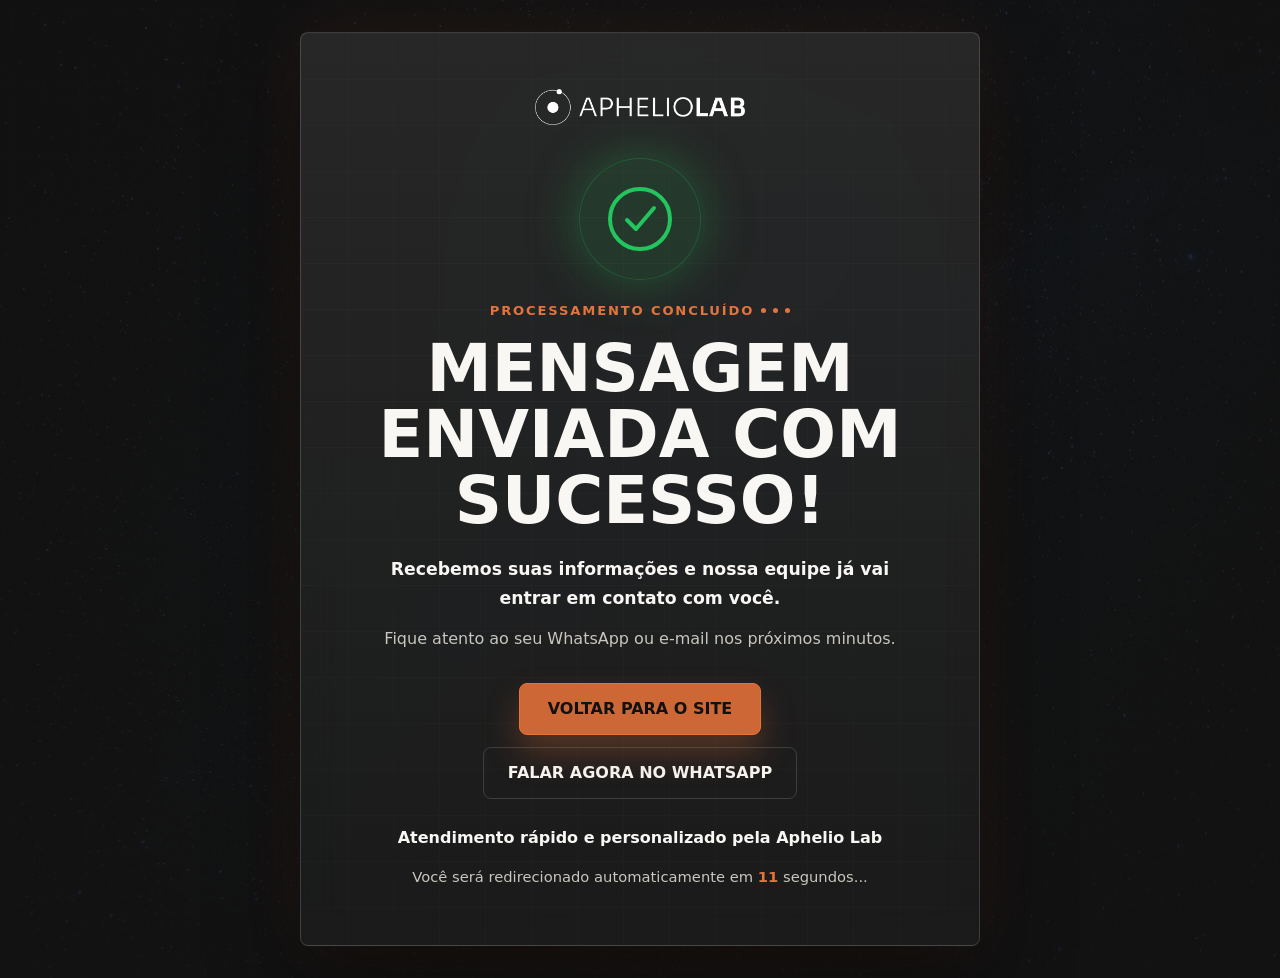
==== sucesso.html @ 725519f7 "Add files via upload" ====
<!DOCTYPE html>
<html lang="pt-BR">
  <head>
    <meta charset="UTF-8" />
    <meta name="viewport" content="width=device-width, initial-scale=1.0" />
    <meta name="robots" content="noindex, nofollow" />
    <meta
      name="description"
      content="Mensagem enviada com sucesso para a equipe da Aphelio Lab."
    />
    <title>Mensagem enviada | Aphelio Lab</title>
    <link rel="icon" type="image/png" href="assets/favicon.png" />
    <link rel="apple-touch-icon" href="assets/favicon.png" />
    <link rel="preload" as="image" href="assets/aphelio-background.jpg" />
    <link rel="stylesheet" href="styles.css" />
  </head>
  <body class="success-page">
    <main class="success-main" aria-labelledby="success-title">
      <section class="success-card">
        <img
          class="success-logo"
          src="assets/aphelio-logo.png"
          alt="Aphelio Lab"
          width="778"
          height="135"
          decoding="async"
        />

        <div class="success-check" aria-hidden="true">
          <svg viewBox="0 0 72 72" focusable="false">
            <circle cx="36" cy="36" r="30" />
            <path d="m23 37 9 9 18-21" />
          </svg>
        </div>

        <p class="success-processing">
          Processamento concluído
          <span></span>
          <span></span>
          <span></span>
        </p>

        <h1 id="success-title">Mensagem enviada com sucesso!</h1>
        <p class="success-subtitle">
          Recebemos suas informações e nossa equipe já vai entrar em contato com você.
        </p>
        <p class="success-support">Fique atento ao seu WhatsApp ou e-mail nos próximos minutos.</p>

        <div class="success-actions" aria-label="Próximos passos">
          <a class="button primary" href="/">Voltar para o site</a>
          <a class="success-whatsapp" href="https://wa.me/5535999096959" target="_blank" rel="noreferrer">
            Falar agora no WhatsApp
          </a>
        </div>

        <p class="success-trust">Atendimento rápido e personalizado pela Aphelio Lab</p>
        <p class="success-countdown">
          Você será redirecionado automaticamente em <span id="success-count">12</span> segundos...
        </p>
      </section>
    </main>

    <script>
      const countElement = document.getElementById("success-count");
      let seconds = 12;

      const countdown = window.setInterval(() => {
        seconds -= 1;

        if (countElement) {
          countElement.textContent = seconds;
        }

        if (seconds <= 0) {
          window.clearInterval(countdown);
          window.location.href = "/";
        }
      }, 1000);
    </script>
  </body>
</html>
---- styles.css ----
:root {
  --bg: #131313;
  --bg-deep: #0b0b0b;
  --text: #f8f7f4;
  --ink: #131313;
  --muted: #c9c6bf;
  --paper: #f6f6f3;
  --paper-soft: #ececea;
  --accent: #ce6736;
  --accent-strong: #e4743d;
  --line: rgba(255, 255, 255, 0.14);
  --dark-line: rgba(19, 19, 19, 0.14);
  --radius: 8px;
  --shadow: 0 28px 70px rgba(0, 0, 0, 0.42);
  --site-bg-image: url("assets/aphelio-background.jpg");
  color-scheme: dark;
  font-family: Inter, ui-sans-serif, system-ui, -apple-system, BlinkMacSystemFont, "Segoe UI", sans-serif;
  scroll-behavior: smooth;
}

* {
  box-sizing: border-box;
}

html {
  background: var(--bg);
}

body {
  margin: 0;
  min-width: 320px;
  background: var(--bg);
  color: var(--text);
}

a {
  color: inherit;
  text-decoration: none;
}

img {
  display: block;
  max-width: 100%;
  height: auto;
}

input,
button,
select {
  font: inherit;
}

.site-shell {
  width: min(1180px, calc(100% - 40px));
  margin: 0 auto;
}

.hero {
  position: relative;
  min-height: 720px;
  padding: 72px 0 340px;
  overflow: hidden;
  background:
    linear-gradient(100deg, rgba(19, 19, 19, 0.9) 0 28%, rgba(19, 19, 19, 0.64) 52%, rgba(19, 19, 19, 0.92)),
    linear-gradient(rgba(255, 255, 255, 0.04) 1px, transparent 1px),
    linear-gradient(90deg, rgba(255, 255, 255, 0.035) 1px, transparent 1px),
    var(--site-bg-image);
  background-position: center;
  background-size: cover, 72px 72px, 72px 72px, cover;
}

.hero::before {
  position: absolute;
  inset: 0;
  content: "";
  background:
    linear-gradient(120deg, rgba(206, 103, 54, 0.22), transparent 34%),
    repeating-linear-gradient(112deg, transparent 0 100px, rgba(255, 255, 255, 0.035) 101px, transparent 102px);
  pointer-events: none;
}

.hero::after {
  position: absolute;
  inset: auto 0 0;
  height: 260px;
  content: "";
  background: linear-gradient(180deg, transparent, rgba(19, 19, 19, 0.82) 58%, var(--bg));
  pointer-events: none;
}

.top-logo {
  position: relative;
  top: 24px;
  z-index: 1;
  display: inline-flex;
  align-items: center;
  width: 230px;
}

.top-logo img {
  width: 100%;
  height: auto;
}

.hero-grid {
  position: relative;
  z-index: 1;
  display: grid;
  grid-template-columns: minmax(0, 0.82fr) minmax(420px, 1fr);
  gap: clamp(40px, 6vw, 96px);
  align-items: center;
  margin-top: 110px;
}

.hero-copy {
  max-width: 650px;
}

.eyebrow {
  margin: 0 0 18px;
  color: var(--accent-strong);
  font-size: 0.82rem;
  font-weight: 850;
  letter-spacing: 0.18em;
  text-transform: uppercase;
}

h1,
h2,
h3,
p {
  overflow-wrap: normal;
  word-break: normal;
  hyphens: none;
}

h1,
h2,
h3 {
  margin: 0;
  letter-spacing: 0;
}

h1 {
  max-width: 14ch;
  font-size: 3.55rem;
  line-height: 1.1;
  font-weight: 900;
  text-transform: uppercase;
}

h2 {
  font-size: 2.55rem;
  line-height: 1.12;
  font-weight: 880;
}

h3 {
  font-size: 1.25rem;
  line-height: 1.22;
  font-weight: 850;
}

.hero-subtitle {
  max-width: 620px;
  margin: 22px 0 0;
  color: var(--text);
  font-size: 1.08rem;
  font-weight: 650;
  line-height: 1.7;
}

.hero-media-wrap {
  display: grid;
  gap: 18px;
  align-content: start;
}

.hero-chat-slider {
  position: relative;
  min-height: 470px;
  overflow: hidden;
}

.hero-chat-track {
  display: flex;
  width: 400%;
  height: 100%;
  animation: hero-chat-track 24s ease-in-out infinite;
  will-change: transform;
}

.chat-slide {
  flex: 0 0 25%;
  min-width: 25%;
}

.slider-dots {
  position: absolute;
  z-index: 4;
  left: 50%;
  bottom: 18px;
  display: flex;
  gap: 8px;
  transform: translateX(-50%);
}

.slider-dots span {
  width: 8px;
  height: 8px;
  border-radius: 50%;
  background: rgba(255, 255, 255, 0.26);
  animation: slider-dot 24s ease-in-out infinite;
}

.slider-dots span:nth-child(1) {
  animation-delay: 0s;
}

.slider-dots span:nth-child(2) {
  animation-delay: 6s;
}

.slider-dots span:nth-child(3) {
  animation-delay: 12s;
}

.slider-dots span:nth-child(4) {
  animation-delay: 18s;
}

.button {
  position: relative;
  display: inline-flex;
  align-items: center;
  justify-content: center;
  min-height: 52px;
  padding: 0 28px;
  border: 1px solid var(--accent-strong);
  border-radius: var(--radius);
  background: var(--accent);
  color: #111;
  font-weight: 900;
  text-transform: uppercase;
  overflow: hidden;
  box-shadow: 0 18px 34px rgba(206, 103, 54, 0.32);
  transition: transform 180ms ease, background 180ms ease, box-shadow 180ms ease;
}

.button::after {
  position: absolute;
  inset: 0;
  content: "";
  transform: translateX(-110%);
  background: linear-gradient(90deg, transparent, rgba(255, 255, 255, 0.28), transparent);
  transition: transform 560ms ease;
}

.button:hover {
  background: #e87941;
  box-shadow: 0 24px 46px rgba(206, 103, 54, 0.42);
  transform: translateY(-2px);
}

.button:hover::after {
  transform: translateX(110%);
}

.overview {
  position: relative;
  z-index: 2;
  margin-top: -260px;
  color: var(--ink);
}

.overview-card {
  display: grid;
  grid-template-columns: minmax(0, 1.05fr) minmax(320px, 0.95fr);
  gap: clamp(34px, 6vw, 88px);
  align-items: center;
  padding: clamp(34px, 5vw, 62px);
  border: 1px solid rgba(19, 19, 19, 0.12);
  border-radius: var(--radius);
  background: var(--paper);
  box-shadow: 0 20px 55px rgba(0, 0, 0, 0.18);
}

.overview-card .eyebrow {
  color: var(--accent);
}

.overview-copy p {
  max-width: 720px;
  margin: 18px 0 0;
  color: #353535;
  font-size: 1.02rem;
  line-height: 1.7;
}

.check-list,
.plan-card ul {
  display: grid;
  gap: 12px;
  margin: 24px 0 0;
  padding: 0;
  list-style: none;
}

.check-list li,
.plan-card li {
  display: grid;
  grid-template-columns: 22px 1fr;
  gap: 10px;
  line-height: 1.55;
}

.check-list li::before,
.plan-card li::before {
  display: grid;
  place-items: center;
  width: 22px;
  height: 22px;
  border-radius: 50%;
  background: var(--accent);
  color: #fff;
  content: "✓";
  font-size: 0.78rem;
  font-weight: 900;
}

.solution-icons {
  display: grid;
  grid-template-columns: repeat(2, minmax(0, 1fr));
  gap: 14px;
}

.solution-icons article {
  min-height: 178px;
  padding: 22px;
  border: 1px solid rgba(19, 19, 19, 0.12);
  border-radius: var(--radius);
  background: #fff;
  box-shadow: 0 14px 34px rgba(0, 0, 0, 0.08);
  transition: transform 180ms ease, box-shadow 180ms ease, border-color 180ms ease;
}

.solution-icons article:hover {
  border-color: rgba(206, 103, 54, 0.45);
  box-shadow: 0 20px 42px rgba(0, 0, 0, 0.12);
  transform: translateY(-4px);
}

.solution-icon {
  display: grid;
  place-items: center;
  width: 48px;
  height: 48px;
  margin-bottom: 24px;
  border-radius: var(--radius);
  background: rgba(206, 103, 54, 0.12);
  color: var(--accent);
}

.solution-icon svg {
  width: 28px;
  height: 28px;
  fill: none;
  stroke: currentColor;
  stroke-linecap: round;
  stroke-linejoin: round;
  stroke-width: 1.8;
}

.solution-icons strong {
  display: block;
  color: #151515;
  font-size: 1rem;
  font-weight: 900;
  text-transform: uppercase;
}

.solution-icons p {
  margin: 10px 0 0;
  color: #4a4a4a;
  font-size: 0.95rem;
  line-height: 1.55;
}

.stats {
  padding: 42px 0 20px;
  background: #fff;
  color: var(--ink);
}

.stats-grid {
  display: grid;
  grid-template-columns: repeat(3, 1fr);
  gap: 14px;
}

.stats article {
  min-height: 180px;
  padding: 28px;
  border-radius: var(--radius);
  background: var(--paper-soft);
  text-align: center;
  transition: transform 180ms ease, box-shadow 180ms ease;
}

.stats article:hover {
  box-shadow: 0 18px 44px rgba(0, 0, 0, 0.12);
  transform: translateY(-4px);
}

.stats span {
  display: inline-grid;
  place-items: center;
  width: 48px;
  height: 48px;
  margin-bottom: 18px;
  border-radius: var(--radius);
  background: var(--accent);
  color: #fff;
  font-weight: 900;
}

.stats strong {
  display: block;
  color: #151515;
  font-size: 1.08rem;
  text-transform: uppercase;
}

.stats p {
  margin: 12px 0 0;
  color: #4a4a4a;
  line-height: 1.55;
}

.section-pad {
  padding: clamp(76px, 9vw, 126px) 0;
  background: #fff;
  color: var(--ink);
}

.center-heading {
  max-width: 860px;
  margin: 0 auto 44px;
  text-align: center;
}

.center-heading .eyebrow {
  color: var(--accent);
}

.section-subtitle {
  max-width: 720px;
  margin: 18px auto 0;
  color: var(--muted);
  font-size: 1.04rem;
  line-height: 1.7;
}

.plans-grid {
  display: grid;
  grid-template-columns: repeat(3, minmax(0, 1fr));
  gap: 18px;
}

.plan-card {
  min-height: 360px;
  padding: 30px;
  border: 1px solid var(--dark-line);
  border-radius: var(--radius);
  background: #fff;
  box-shadow: 0 18px 44px rgba(0, 0, 0, 0.08);
  transition: transform 200ms ease, box-shadow 200ms ease, border-color 200ms ease;
}

.plan-card:hover {
  border-color: rgba(206, 103, 54, 0.5);
  box-shadow: 0 26px 60px rgba(0, 0, 0, 0.14);
  transform: translateY(-6px);
}

.featured {
  border-color: rgba(206, 103, 54, 0.64);
  background: linear-gradient(180deg, rgba(206, 103, 54, 0.11), #fff 42%);
}

.plan-kicker {
  display: inline-flex;
  margin-bottom: 34px;
  color: var(--accent);
  font-weight: 900;
  letter-spacing: 0.12em;
  text-transform: uppercase;
}

.plan-card p {
  margin: 10px 0 0;
  color: var(--accent);
  font-weight: 850;
}

.dev-section {
  position: relative;
  padding: clamp(78px, 9vw, 128px) 0 clamp(132px, 13vw, 190px);
  overflow: hidden;
  background:
    linear-gradient(rgba(19, 19, 19, 0.9), rgba(19, 19, 19, 0.94)),
    linear-gradient(rgba(255, 255, 255, 0.028) 1px, transparent 1px),
    linear-gradient(90deg, rgba(255, 255, 255, 0.024) 1px, transparent 1px),
    radial-gradient(circle at 50% 0, rgba(206, 103, 54, 0.22), transparent 34%),
    var(--site-bg-image);
  background-position: center;
  background-size: cover, 74px 74px, 74px 74px, auto, cover;
  color: var(--text);
}

.dev-section::before {
  position: absolute;
  inset: 0;
  content: "";
  background: linear-gradient(120deg, rgba(206, 103, 54, 0.14), transparent 28%, rgba(255, 255, 255, 0.03));
  pointer-events: none;
}

.dev-section::after {
  position: absolute;
  inset: auto 0 0;
  height: clamp(150px, 18vw, 260px);
  content: "";
  background: linear-gradient(180deg, transparent, rgba(19, 19, 19, 0.72) 58%, rgba(19, 19, 19, 0.96));
  pointer-events: none;
}

.dev-section .site-shell {
  position: relative;
  z-index: 2;
}

.dev-heading .eyebrow {
  color: var(--accent-strong);
}

.dev-heading .section-subtitle {
  color: var(--muted);
}

.dev-plans-grid {
  display: grid;
  grid-template-columns: repeat(3, minmax(0, 1fr));
  gap: 18px;
}

.dev-plan-card {
  position: relative;
  min-height: 470px;
  padding: 30px;
  border: 1px solid var(--line);
  border-radius: var(--radius);
  background:
    linear-gradient(180deg, rgba(255, 255, 255, 0.08), rgba(255, 255, 255, 0.035)),
    rgba(19, 19, 19, 0.54);
  box-shadow: 0 24px 70px rgba(0, 0, 0, 0.28);
  overflow: hidden;
  backdrop-filter: blur(16px);
  transition: transform 200ms ease, border-color 200ms ease, box-shadow 200ms ease, background 200ms ease;
}

.dev-plan-card::before {
  position: absolute;
  inset: 0;
  content: "";
  background: linear-gradient(135deg, rgba(206, 103, 54, 0.2), transparent 34%);
  opacity: 0;
  transition: opacity 200ms ease;
  pointer-events: none;
}

.dev-plan-card:hover {
  border-color: rgba(206, 103, 54, 0.64);
  background:
    linear-gradient(180deg, rgba(255, 255, 255, 0.1), rgba(255, 255, 255, 0.04)),
    rgba(19, 19, 19, 0.62);
  box-shadow: 0 34px 82px rgba(0, 0, 0, 0.42), 0 0 42px rgba(206, 103, 54, 0.16);
  transform: translateY(-8px) scale(1.01);
}

.dev-plan-card:hover::before {
  opacity: 1;
}

.dev-plan-card.highlighted {
  border-color: rgba(206, 103, 54, 0.82);
  box-shadow: 0 34px 88px rgba(0, 0, 0, 0.46), 0 0 52px rgba(206, 103, 54, 0.2);
}

.dev-plan-icon {
  position: relative;
  display: grid;
  place-items: center;
  width: 54px;
  height: 54px;
  margin-bottom: 30px;
  border: 1px solid rgba(206, 103, 54, 0.46);
  border-radius: var(--radius);
  background: rgba(206, 103, 54, 0.12);
  color: var(--accent-strong);
}

.dev-plan-icon svg {
  width: 30px;
  height: 30px;
  fill: none;
  stroke: currentColor;
  stroke-linecap: round;
  stroke-linejoin: round;
  stroke-width: 1.8;
}

.dev-plan-kicker,
.dev-plan-card h3,
.dev-plan-price,
.dev-plan-card ul {
  position: relative;
}

.dev-plan-kicker {
  display: block;
  min-height: 40px;
  color: var(--muted);
  font-weight: 800;
  line-height: 1.35;
}

.dev-plan-card h3 {
  margin-top: 14px;
  color: var(--text);
  font-size: 1.65rem;
  text-transform: uppercase;
}

.dev-plan-price {
  margin: 10px 0 0;
  color: var(--accent-strong);
  font-weight: 900;
}

.dev-plan-card ul {
  display: grid;
  gap: 12px;
  margin: 26px 0 0;
  padding: 0;
  color: var(--muted);
  list-style: none;
}

.dev-plan-card li {
  display: grid;
  grid-template-columns: 22px 1fr;
  gap: 10px;
  line-height: 1.55;
}

.dev-plan-card li::before {
  display: grid;
  place-items: center;
  width: 22px;
  height: 22px;
  border-radius: 50%;
  background: var(--accent);
  color: #111;
  content: "✓";
  font-size: 0.78rem;
  font-weight: 900;
}

.popular-badge {
  position: absolute;
  top: 22px;
  right: 22px;
  z-index: 1;
  padding: 8px 12px;
  border: 1px solid rgba(206, 103, 54, 0.55);
  border-radius: var(--radius);
  background: rgba(206, 103, 54, 0.16);
  color: var(--accent-strong);
  font-size: 0.78rem;
  font-weight: 900;
  letter-spacing: 0.08em;
  text-transform: uppercase;
}

.dev-cta {
  display: grid;
  justify-items: center;
  gap: 20px;
  margin-top: 46px;
  text-align: center;
}

.dev-cta p {
  max-width: 680px;
  margin: 0;
  color: var(--text);
  font-size: 1.2rem;
  font-weight: 850;
}

.founder-section {
  position: relative;
  margin-top: -96px;
  padding: clamp(78px, 9vw, 128px) 0;
  overflow: hidden;
  background:
    linear-gradient(rgba(19, 19, 19, 0.92), rgba(19, 19, 19, 0.95)),
    linear-gradient(rgba(255, 255, 255, 0.028) 1px, transparent 1px),
    linear-gradient(90deg, rgba(255, 255, 255, 0.024) 1px, transparent 1px),
    radial-gradient(circle at 20% 50%, rgba(206, 103, 54, 0.22), transparent 32%),
    var(--site-bg-image);
  background-position: center;
  background-size: cover, 74px 74px, 74px 74px, auto, cover;
  color: var(--text);
}

.founder-section::before {
  position: absolute;
  inset: 0;
  content: "";
  background:
    linear-gradient(180deg, rgba(19, 19, 19, 0.96), transparent 18%),
    linear-gradient(120deg, rgba(206, 103, 54, 0.16), transparent 30%, rgba(255, 255, 255, 0.03));
  pointer-events: none;
}

.founder-card {
  position: relative;
  z-index: 1;
  display: grid;
  grid-template-columns: minmax(280px, 0.72fr) minmax(0, 1fr);
  gap: clamp(36px, 7vw, 96px);
  align-items: center;
}

.founder-photo-wrap {
  display: grid;
  place-items: center;
}

.founder-photo-frame {
  position: relative;
  width: min(420px, 100%);
  aspect-ratio: 1;
  padding: clamp(8px, 1.2vw, 14px);
  border: 2px solid rgba(206, 103, 54, 0.72);
  border-radius: 50%;
  background: transparent;
  box-shadow: 0 34px 90px rgba(0, 0, 0, 0.46), 0 0 70px rgba(206, 103, 54, 0.22);
}

.founder-photo-frame::before {
  position: absolute;
  inset: -18px;
  z-index: -1;
  border: 1px solid rgba(206, 103, 54, 0.2);
  border-radius: 50%;
  content: "";
}

.founder-photo-frame img {
  width: 100%;
  height: 100%;
  border-radius: 50%;
  object-fit: cover;
  object-position: center;
  box-shadow: none;
}

.founder-copy {
  max-width: 760px;
}

.founder-copy .eyebrow {
  color: var(--accent-strong);
}

.founder-role {
  margin: 12px 0 26px;
  color: var(--accent-strong);
  font-weight: 900;
  letter-spacing: 0.08em;
  text-transform: uppercase;
}

.founder-copy p:not(.eyebrow):not(.founder-role) {
  margin: 16px 0 0;
  color: var(--muted);
  font-size: 1.02rem;
  line-height: 1.78;
}

.automation-band {
  position: relative;
  padding: clamp(78px, 9vw, 128px) 0;
  overflow: hidden;
  background:
    linear-gradient(rgba(19, 19, 19, 0.9), rgba(19, 19, 19, 0.94)),
    linear-gradient(rgba(255, 255, 255, 0.028) 1px, transparent 1px),
    linear-gradient(90deg, rgba(255, 255, 255, 0.024) 1px, transparent 1px),
    radial-gradient(circle at 50% 0, rgba(206, 103, 54, 0.22), transparent 34%),
    var(--site-bg-image);
  background-position: center;
  background-size: cover, 74px 74px, 74px 74px, auto, cover;
  color: var(--text);
}

.automation-band::before {
  position: absolute;
  inset: 0;
  content: "";
  background: linear-gradient(120deg, rgba(206, 103, 54, 0.14), transparent 28%, rgba(255, 255, 255, 0.03));
  pointer-events: none;
}

.automation-band .site-shell {
  position: relative;
  z-index: 1;
}

.automation-band .center-heading .eyebrow {
  color: var(--accent-strong);
}

.automation-grid {
  display: grid;
  grid-template-columns: repeat(4, minmax(0, 1fr));
  gap: 18px;
}

.automation-grid article {
  position: relative;
  min-height: 360px;
  padding: 28px;
  border: 1px solid var(--line);
  border-radius: var(--radius);
  background:
    linear-gradient(180deg, rgba(255, 255, 255, 0.08), rgba(255, 255, 255, 0.035)),
    rgba(19, 19, 19, 0.54);
  box-shadow: 0 24px 70px rgba(0, 0, 0, 0.28);
  overflow: hidden;
  backdrop-filter: blur(16px);
  transition: transform 200ms ease, border-color 200ms ease, box-shadow 200ms ease, background 200ms ease;
}

.automation-grid article::before {
  position: absolute;
  inset: 0;
  content: "";
  background: linear-gradient(135deg, rgba(206, 103, 54, 0.2), transparent 34%);
  opacity: 0;
  transition: opacity 200ms ease;
  pointer-events: none;
}

.automation-grid article:hover {
  border-color: rgba(206, 103, 54, 0.64);
  background:
    linear-gradient(180deg, rgba(255, 255, 255, 0.1), rgba(255, 255, 255, 0.04)),
    rgba(19, 19, 19, 0.62);
  box-shadow: 0 34px 82px rgba(0, 0, 0, 0.42), 0 0 42px rgba(206, 103, 54, 0.16);
  transform: translateY(-8px) scale(1.01);
}

.automation-grid article:hover::before {
  opacity: 1;
}

.automation-icon,
.automation-step,
.automation-grid h3,
.automation-grid p {
  position: relative;
}

.automation-icon {
  display: grid;
  place-items: center;
  width: 54px;
  height: 54px;
  margin-bottom: 28px;
  border: 1px solid rgba(206, 103, 54, 0.46);
  border-radius: var(--radius);
  background: rgba(206, 103, 54, 0.12);
  color: var(--accent-strong);
}

.automation-icon svg {
  width: 30px;
  height: 30px;
  fill: none;
  stroke: currentColor;
  stroke-linecap: round;
  stroke-linejoin: round;
  stroke-width: 1.8;
}

.automation-step {
  display: inline-flex;
  margin-bottom: 26px;
  color: var(--accent-strong);
  font-weight: 900;
  letter-spacing: 0.12em;
}

.automation-grid h3 {
  color: var(--text);
  text-transform: uppercase;
}

.automation-grid p {
  margin: 18px 0 0;
  color: var(--muted);
  line-height: 1.65;
}

.chat-case-card {
  position: relative;
  min-height: 420px;
  padding: 22px;
  border: 1px solid rgba(255, 255, 255, 0.16);
  border-radius: var(--radius);
  background: rgba(18, 18, 18, 0.68);
  box-shadow: 0 24px 64px rgba(0, 0, 0, 0.34);
  overflow: hidden;
  backdrop-filter: blur(18px);
  transition: transform 220ms ease, border-color 220ms ease, box-shadow 220ms ease;
}

.chat-case-card::before {
  position: absolute;
  inset: 0;
  content: "";
  background:
    linear-gradient(rgba(255, 255, 255, 0.035) 1px, transparent 1px),
    linear-gradient(90deg, rgba(255, 255, 255, 0.028) 1px, transparent 1px);
  background-size: 42px 42px;
  opacity: 0.58;
  pointer-events: none;
}

.chat-case-card::after {
  position: absolute;
  inset: auto 0 0;
  height: 40%;
  content: "";
  background: linear-gradient(180deg, transparent, rgba(206, 103, 54, 0.14));
  pointer-events: none;
}

.chat-case-card:hover {
  border-color: rgba(206, 103, 54, 0.62);
  box-shadow: 0 32px 78px rgba(0, 0, 0, 0.46);
  transform: translateY(-6px);
}

.case-chat-top,
.case-thread {
  position: relative;
  z-index: 1;
}

.case-chat-top {
  display: flex;
  align-items: center;
  justify-content: space-between;
  gap: 16px;
  padding-bottom: 16px;
  border-bottom: 1px solid rgba(255, 255, 255, 0.12);
}

.case-chat-top span {
  color: var(--text);
  font-weight: 900;
  text-transform: uppercase;
}

.case-chat-top small {
  display: inline-flex;
  align-items: center;
  gap: 8px;
  color: #8de3a0;
  font-weight: 800;
}

.case-chat-top i {
  display: inline-block;
  width: 9px;
  height: 9px;
  border-radius: 50%;
  background: #8de3a0;
  box-shadow: 0 0 0 0 rgba(141, 227, 160, 0.38);
  animation: online-pulse 1.8s ease-in-out infinite;
}

.case-thread {
  display: grid;
  gap: 12px;
  padding-top: 22px;
}

.case-message {
  width: fit-content;
  max-width: min(88%, 460px);
  margin: 0;
  padding: 12px 14px;
  border: 1px solid rgba(255, 255, 255, 0.12);
  border-radius: var(--radius);
  color: var(--text);
  line-height: 1.48;
  opacity: 0;
  transform: translateY(10px);
  animation: chat-message-in 520ms ease var(--delay) forwards;
}

.case-message.user {
  justify-self: end;
  background: var(--accent);
  color: #111;
  font-weight: 760;
}

.case-message.auto {
  justify-self: start;
  background: rgba(48, 48, 48, 0.76);
}

.case-message.typing::after {
  display: inline-block;
  width: 2px;
  height: 1em;
  margin-left: 5px;
  background: currentColor;
  content: "";
  vertical-align: -0.18em;
  animation: typing-caret 850ms steps(1, end) infinite;
}

.final-cta {
  padding: clamp(72px, 9vw, 120px) 0;
  background: #fff;
  color: var(--ink);
}

.final-card {
  display: grid;
  grid-template-columns: minmax(0, 0.9fr) minmax(320px, 0.72fr);
  gap: clamp(28px, 5vw, 72px);
  align-items: center;
  padding: clamp(34px, 5vw, 62px);
  border-radius: var(--radius);
  background: var(--paper);
  box-shadow: 0 18px 54px rgba(0, 0, 0, 0.12);
}

.final-card .eyebrow {
  color: var(--accent);
}

.final-card p {
  max-width: 640px;
  margin: 18px 0 0;
  color: #444;
  line-height: 1.65;
}

.lead-form {
  display: grid;
  gap: 14px;
  padding: 24px;
  border: 1px solid rgba(19, 19, 19, 0.12);
  border-radius: var(--radius);
  background: #fff;
  box-shadow: 0 18px 44px rgba(0, 0, 0, 0.12);
}

.lead-form label {
  display: grid;
  gap: 8px;
  color: #252525;
  font-size: 0.92rem;
  font-weight: 850;
}

.lead-form input,
.lead-form select {
  width: 100%;
  min-height: 50px;
  border: 1px solid rgba(19, 19, 19, 0.16);
  border-radius: var(--radius);
  background: #f9f9f6;
  color: var(--ink);
  padding: 0 14px;
  outline: none;
  transition: border-color 180ms ease, box-shadow 180ms ease, background 180ms ease;
}

.lead-form input::placeholder {
  color: #777;
}

.lead-form input:focus,
.lead-form select:focus {
  border-color: rgba(206, 103, 54, 0.78);
  background: #fff;
  box-shadow: 0 0 0 3px rgba(206, 103, 54, 0.14);
}

.form-button {
  width: 100%;
  margin-top: 6px;
}

.form-status {
  min-height: 22px;
  margin: 0;
  color: #3c3c3c;
  font-size: 0.92rem;
  font-weight: 760;
  line-height: 1.45;
}

.form-status.success {
  color: #236b3b;
}

.form-status.error {
  color: #a63f24;
}

.footer {
  padding: 48px 20px 56px;
  background: var(--bg);
}

.footer-inner {
  display: grid;
  grid-template-columns: minmax(0, 1fr) minmax(280px, 0.9fr);
  gap: 34px;
  align-items: start;
  width: min(1180px, calc(100% - 40px));
  margin: 0 auto;
}

.footer-brand img {
  width: 190px;
}

.footer-brand p {
  max-width: 560px;
  margin: 16px 0 0;
  color: var(--muted);
  line-height: 1.65;
}

.footer-services {
  max-width: 620px;
  margin-top: 28px;
}

.footer-services strong {
  display: block;
  color: var(--text);
  font-size: 0.82rem;
  font-weight: 900;
  letter-spacing: 0.14em;
  text-transform: uppercase;
}

.footer-services ul {
  display: flex;
  flex-wrap: wrap;
  gap: 10px;
  margin: 14px 0 0;
  padding: 0;
  list-style: none;
}

.footer-services li {
  display: inline-flex;
  align-items: center;
  gap: 8px;
  min-height: 38px;
  padding: 0 13px;
  border: 1px solid rgba(255, 255, 255, 0.12);
  border-radius: var(--radius);
  background: rgba(255, 255, 255, 0.035);
  color: var(--muted);
  font-size: 0.94rem;
  transition: color 180ms ease, border-color 180ms ease, background 180ms ease, transform 180ms ease;
}

.footer-services li::before {
  width: 7px;
  height: 7px;
  border-radius: 50%;
  background: var(--accent-strong);
  box-shadow: 0 0 14px rgba(206, 103, 54, 0.64);
  content: "";
}

.footer-services li:hover {
  border-color: rgba(206, 103, 54, 0.48);
  background: rgba(206, 103, 54, 0.1);
  color: var(--text);
  transform: translateY(-2px);
}

.footer-contact {
  display: grid;
  gap: 12px;
  margin: 0;
  color: var(--muted);
  font-style: normal;
}

.footer-contact > a,
.footer-contact > span {
  display: flex;
  align-items: center;
  gap: 10px;
  padding: 12px 0;
  border-bottom: 1px solid rgba(255, 255, 255, 0.1);
  color: var(--muted);
  line-height: 1.5;
}

.footer-contact svg {
  width: 22px;
  height: 22px;
  flex: 0 0 auto;
  color: var(--accent-strong);
  fill: none;
  stroke: currentColor;
  stroke-linecap: round;
  stroke-linejoin: round;
  stroke-width: 1.8;
}

.footer-contact a {
  transition: color 180ms ease, transform 180ms ease;
}

.footer-contact a:hover {
  color: var(--accent-strong);
  transform: translateX(4px);
}

.success-page {
  min-height: 100vh;
  background:
    linear-gradient(rgba(19, 19, 19, 0.9), rgba(19, 19, 19, 0.94)),
    linear-gradient(rgba(255, 255, 255, 0.028) 1px, transparent 1px),
    linear-gradient(90deg, rgba(255, 255, 255, 0.024) 1px, transparent 1px),
    radial-gradient(circle at 50% 22%, rgba(34, 197, 94, 0.2), transparent 24%),
    radial-gradient(circle at 50% 100%, rgba(206, 103, 54, 0.2), transparent 34%),
    var(--site-bg-image);
  background-position: center;
  background-size: cover, 74px 74px, 74px 74px, auto, auto, cover;
}

.success-main {
  display: grid;
  place-items: center;
  min-height: 100vh;
  min-height: 100dvh;
  padding: 32px 20px;
}

.success-card {
  position: relative;
  display: grid;
  justify-items: center;
  width: min(680px, 100%);
  padding: clamp(30px, 6vw, 56px);
  border: 1px solid rgba(255, 255, 255, 0.15);
  border-radius: var(--radius);
  background:
    linear-gradient(180deg, rgba(255, 255, 255, 0.09), rgba(255, 255, 255, 0.035)),
    rgba(19, 19, 19, 0.72);
  box-shadow: 0 34px 90px rgba(0, 0, 0, 0.48), 0 0 70px rgba(206, 103, 54, 0.12);
  text-align: center;
  overflow: hidden;
  backdrop-filter: blur(18px);
  opacity: 0;
  transform: scale(0.96) translateY(10px);
  animation: success-card-in 620ms ease 650ms forwards;
}

.success-card::before {
  position: absolute;
  inset: 0;
  content: "";
  background:
    linear-gradient(rgba(255, 255, 255, 0.035) 1px, transparent 1px),
    linear-gradient(90deg, rgba(255, 255, 255, 0.028) 1px, transparent 1px);
  background-size: 46px 46px;
  opacity: 0.5;
  pointer-events: none;
}

.success-logo,
.success-check,
.success-processing,
.success-card h1,
.success-subtitle,
.success-support,
.success-actions,
.success-trust,
.success-countdown {
  position: relative;
  z-index: 1;
}

.success-logo {
  width: min(210px, 74%);
  margin-bottom: 34px;
}

.success-check {
  display: grid;
  place-items: center;
  width: 120px;
  height: 120px;
  margin-bottom: 24px;
  border-radius: 50%;
  background: rgba(34, 197, 94, 0.12);
  color: #22c55e;
  box-shadow: 0 0 0 1px rgba(34, 197, 94, 0.22), 0 0 54px rgba(34, 197, 94, 0.34);
  animation: success-glow 1800ms ease-in-out infinite;
}

.success-check svg {
  width: 72px;
  height: 72px;
  fill: none;
  stroke: currentColor;
  stroke-linecap: round;
  stroke-linejoin: round;
  stroke-width: 4;
}

.success-processing {
  display: inline-flex;
  align-items: center;
  gap: 7px;
  margin: 0 0 18px;
  color: var(--accent-strong);
  font-size: 0.82rem;
  font-weight: 900;
  letter-spacing: 0.14em;
  text-transform: uppercase;
}

.success-processing span {
  width: 5px;
  height: 5px;
  border-radius: 50%;
  background: currentColor;
  animation: success-dot 1000ms ease-in-out infinite;
}

.success-processing span:nth-child(2) {
  animation-delay: 160ms;
}

.success-processing span:nth-child(3) {
  animation-delay: 320ms;
}

.success-card h1 {
  max-width: 12ch;
  color: var(--text);
  font-size: 4.1rem;
  line-height: 1;
}

.success-subtitle {
  max-width: 560px;
  margin: 22px 0 0;
  color: var(--text);
  font-size: 1.08rem;
  font-weight: 760;
  line-height: 1.65;
}

.success-support,
.success-trust,
.success-countdown {
  max-width: 560px;
  margin: 14px 0 0;
  color: var(--muted);
  line-height: 1.65;
}

.success-actions {
  display: flex;
  flex-wrap: wrap;
  justify-content: center;
  gap: 12px;
  margin-top: 30px;
}

.success-whatsapp {
  display: inline-flex;
  align-items: center;
  justify-content: center;
  min-height: 52px;
  padding: 0 24px;
  border: 1px solid rgba(255, 255, 255, 0.15);
  border-radius: var(--radius);
  color: var(--text);
  font-weight: 900;
  text-transform: uppercase;
  transition: border-color 180ms ease, color 180ms ease, transform 180ms ease;
}

.success-whatsapp:hover {
  border-color: rgba(206, 103, 54, 0.58);
  color: var(--accent-strong);
  transform: translateY(-2px);
}

.success-trust {
  margin-top: 26px;
  color: var(--text);
  font-weight: 850;
}

.success-countdown {
  font-size: 0.92rem;
}

.success-countdown span {
  color: var(--accent-strong);
  font-weight: 900;
}

.section-reveal {
  opacity: 1;
  transform: none;
}

.js .section-reveal {
  transform: translateY(18px);
  transition: transform 640ms ease;
}

.js .section-reveal.is-visible {
  transform: translateY(0);
}

@keyframes chat-message-in {
  to {
    opacity: 1;
    transform: translateY(0);
  }
}

@keyframes typing-caret {
  50% {
    opacity: 0;
  }
}

@keyframes success-card-in {
  to {
    opacity: 1;
    transform: scale(1) translateY(0);
  }
}

@keyframes success-glow {
  50% {
    box-shadow: 0 0 0 8px rgba(34, 197, 94, 0.08), 0 0 70px rgba(34, 197, 94, 0.42);
    transform: scale(1.03);
  }
}

@keyframes success-dot {
  50% {
    opacity: 0.35;
    transform: translateY(-3px);
  }
}

@keyframes online-pulse {
  70% {
    box-shadow: 0 0 0 8px rgba(141, 227, 160, 0);
  }

  100% {
    box-shadow: 0 0 0 0 rgba(141, 227, 160, 0);
  }
}

@keyframes hero-chat-track {
  0%,
  18% {
    transform: translateX(0);
  }

  25%,
  43% {
    transform: translateX(-25%);
  }

  50%,
  68% {
    transform: translateX(-50%);
  }

  75%,
  93% {
    transform: translateX(-75%);
  }

  100% {
    transform: translateX(0);
  }
}

@keyframes slider-dot {
  0%,
  27%,
  100% {
    background: rgba(255, 255, 255, 0.26);
    transform: scale(1);
  }

  5%,
  22% {
    background: var(--accent);
    transform: scale(1.35);
  }
}

@media (max-width: 1020px) {
  .hero-grid,
  .overview-card,
  .founder-card,
  .final-card {
    grid-template-columns: 1fr;
  }

  h1 {
    max-width: 15ch;
    font-size: 3.1rem;
  }

  h2 {
    font-size: 2.2rem;
  }

  .plans-grid,
  .stats-grid,
  .dev-plans-grid,
  .automation-grid {
    grid-template-columns: repeat(2, minmax(0, 1fr));
  }
}

@media (max-width: 720px) {
  .site-shell {
    width: min(100% - 24px, 1180px);
  }

  .hero {
    min-height: auto;
    padding: 30px 0 210px;
  }

  .top-logo {
    top: 10px;
    width: 172px;
  }

  .hero-grid {
    gap: 34px;
    margin-top: 56px;
  }

  h1 {
    font-size: 2.12rem;
    line-height: 1.08;
  }

  h2 {
    font-size: 1.66rem;
    line-height: 1.14;
  }

  .eyebrow {
    margin-bottom: 14px;
    font-size: 0.72rem;
    letter-spacing: 0.14em;
  }

  .hero-subtitle {
    margin-top: 18px;
    font-size: 0.96rem;
    line-height: 1.58;
  }

  .hero-chat-slider {
    min-height: 390px;
  }

  .chat-case-card {
    min-height: 390px;
    padding: 16px;
  }

  .case-chat-top {
    gap: 10px;
    padding-bottom: 12px;
  }

  .case-chat-top span,
  .case-chat-top small {
    font-size: 0.82rem;
  }

  .case-thread {
    gap: 10px;
    padding-top: 18px;
  }

  .case-message {
    max-width: 92%;
    padding: 10px 12px;
    font-size: 0.86rem;
    line-height: 1.42;
  }

  .section-pad,
  .automation-band,
  .founder-section,
  .final-cta {
    padding-block: 58px;
  }

  .dev-section {
    padding: 58px 0 108px;
  }

  .founder-section {
    margin-top: -54px;
  }

  .founder-card {
    gap: 34px;
  }

  .founder-photo-frame {
    width: min(260px, 76vw);
  }

  .founder-copy {
    padding-inline: 10px;
  }

  .founder-copy h2 {
    font-size: 1.72rem;
  }

  .founder-role {
    margin-bottom: 20px;
    font-size: 0.84rem;
  }

  .founder-copy p:not(.eyebrow):not(.founder-role) {
    font-size: 0.96rem;
    line-height: 1.65;
  }

  .overview {
    margin-top: -166px;
  }

  .overview-card {
    padding: 20px;
  }

  .solution-icons {
    grid-template-columns: 1fr;
  }

  .plans-grid,
  .stats-grid,
  .dev-plans-grid,
  .automation-grid {
    grid-template-columns: 1fr;
  }

  .plan-card,
  .dev-plan-card,
  .automation-grid article {
    min-height: auto;
    padding: 22px;
  }

  .dev-plan-icon,
  .automation-icon {
    width: 48px;
    height: 48px;
    margin-bottom: 22px;
  }

  .dev-plan-kicker {
    min-height: 0;
  }

  .dev-plan-card h3 {
    font-size: 1.42rem;
  }

  .automation-step {
    margin-bottom: 18px;
  }

  .stats article {
    min-height: auto;
    padding: 22px;
  }

  .center-heading {
    margin-bottom: 34px;
  }

  .lead-form {
    padding: 18px;
  }

  .button {
    width: 100%;
  }

  .success-actions,
  .success-whatsapp {
    width: 100%;
  }

  .success-main {
    padding: 18px 12px;
  }

  .success-card {
    padding: 26px 18px;
  }

  .success-logo {
    width: 190px;
    margin-bottom: 24px;
  }

  .success-check {
    width: 96px;
    height: 96px;
    margin-bottom: 20px;
  }

  .success-check svg {
    width: 58px;
    height: 58px;
  }

  .success-card h1 {
    font-size: 2.3rem;
  }

  .success-subtitle {
    margin-top: 18px;
    font-size: 1rem;
  }

  .success-actions {
    margin-top: 24px;
  }

  .success-trust {
    margin-top: 20px;
  }

  .success-countdown {
    font-size: 0.86rem;
  }

  .final-card {
    padding: 26px;
  }

  .footer-inner {
    grid-template-columns: 1fr;
    width: min(100% - 24px, 1180px);
  }
}

@media (prefers-reduced-motion: reduce) {
  *,
  *::before,
  *::after {
    scroll-behavior: auto !important;
    animation-duration: 1ms !important;
    animation-iteration-count: 1 !important;
    transition-duration: 1ms !important;
  }

  .chat-slide {
    flex-basis: 100%;
    min-width: 100%;
  }

  .hero-chat-track {
    width: 100%;
    animation: none;
  }

  .chat-slide:not(:first-child),
  .slider-dots {
    display: none;
  }
}
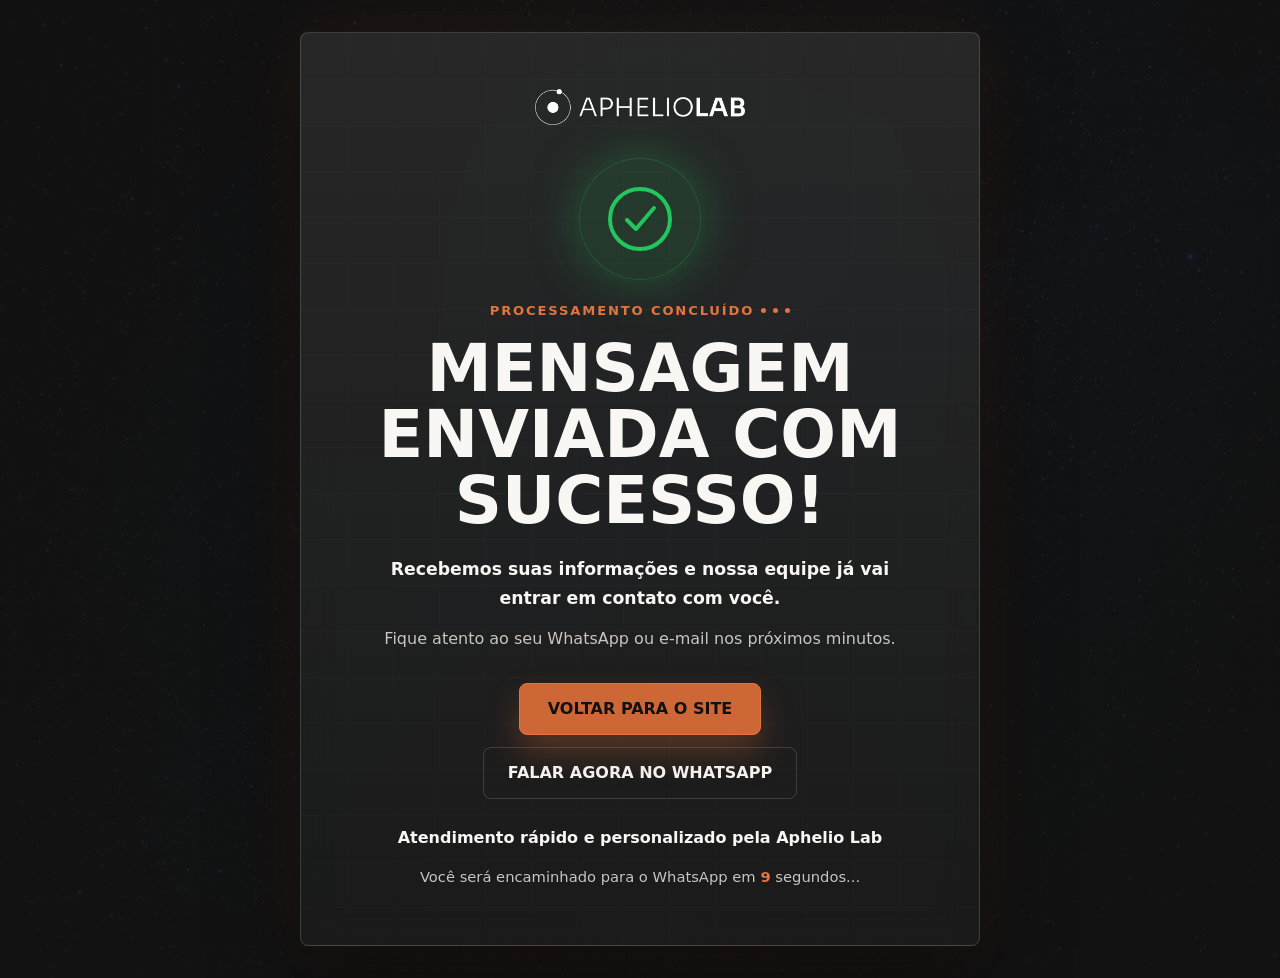
==== commit 336c7599: "Add files via upload" ====
--- a/sucesso.html
+++ b/sucesso.html
@@ -12,7 +12,7 @@
     <link rel="icon" type="image/png" href="assets/favicon.png" />
     <link rel="apple-touch-icon" href="assets/favicon.png" />
     <link rel="preload" as="image" href="assets/aphelio-background.jpg" />
-    <link rel="stylesheet" href="styles.css" />
+    <link rel="stylesheet" href="styles.css?v=20260415-1" />
   </head>
   <body class="success-page">
     <main class="success-main" aria-labelledby="success-title">
@@ -48,21 +48,22 @@
 
         <div class="success-actions" aria-label="Próximos passos">
           <a class="button primary" href="/">Voltar para o site</a>
-          <a class="success-whatsapp" href="https://wa.me/5535999096959" target="_blank" rel="noreferrer">
+          <a class="success-whatsapp" href="https://wa.me/5535992496959" target="_blank" rel="noopener noreferrer">
             Falar agora no WhatsApp
           </a>
         </div>
 
         <p class="success-trust">Atendimento rápido e personalizado pela Aphelio Lab</p>
         <p class="success-countdown">
-          Você será redirecionado automaticamente em <span id="success-count">12</span> segundos...
+          Você será encaminhado para o WhatsApp em <span id="success-count">10</span> segundos...
         </p>
       </section>
     </main>
 
     <script>
       const countElement = document.getElementById("success-count");
-      let seconds = 12;
+      const whatsappUrl = "https://wa.me/5535992496959";
+      let seconds = 10;
 
       const countdown = window.setInterval(() => {
         seconds -= 1;
@@ -73,7 +74,7 @@
 
         if (seconds <= 0) {
           window.clearInterval(countdown);
-          window.location.href = "/";
+          window.location.href = whatsappUrl;
         }
       }, 1000);
     </script>
--- a/styles.css
+++ b/styles.css
@@ -1085,12 +1085,17 @@
   box-shadow: 0 18px 44px rgba(0, 0, 0, 0.12);
 }
 
-.lead-form label {
+.lead-form label,
+.form-field {
   display: grid;
   gap: 8px;
   color: #252525;
   font-size: 0.92rem;
   font-weight: 850;
+}
+
+.field-label {
+  display: block;
 }
 
 .lead-form input,
@@ -1106,8 +1111,36 @@
   transition: border-color 180ms ease, box-shadow 180ms ease, background 180ms ease;
 }
 
+.phone-field {
+  display: flex;
+  gap: 10px;
+  align-items: stretch;
+}
+
+.phone-field .country-code-select {
+  flex: 0 0 118px;
+}
+
+.phone-field input {
+  flex: 1 1 auto;
+  min-width: 0;
+}
+
+.country-code-select {
+  cursor: pointer;
+  font-weight: 850;
+  text-align: center;
+}
+
 .lead-form input::placeholder {
   color: #777;
+}
+
+.form-hint {
+  color: #6d6d6d;
+  font-size: 0.78rem;
+  font-weight: 700;
+  line-height: 1.4;
 }
 
 .lead-form input:focus,
@@ -1137,6 +1170,15 @@
 
 .form-status.error {
   color: #a63f24;
+}
+
+.submit-frame {
+  position: absolute;
+  width: 1px;
+  height: 1px;
+  border: 0;
+  opacity: 0;
+  pointer-events: none;
 }
 
 .footer {
@@ -1743,6 +1785,14 @@
     padding: 18px;
   }
 
+  .phone-field {
+    gap: 8px;
+  }
+
+  .phone-field .country-code-select {
+    flex-basis: 104px;
+  }
+
   .button {
     width: 100%;
   }
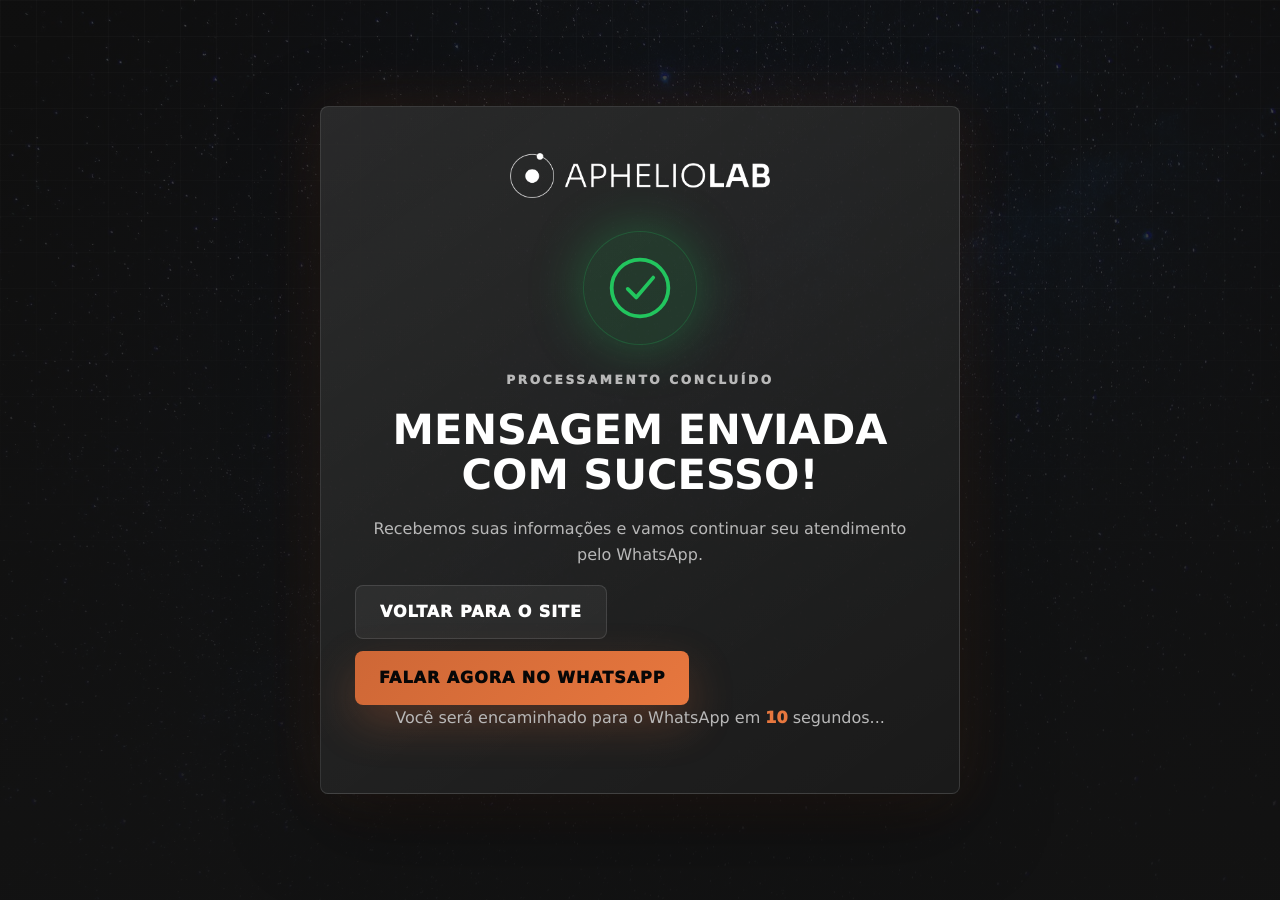
==== commit d869a644: "Add files via upload" ====
--- a/sucesso.html
+++ b/sucesso.html
@@ -4,60 +4,37 @@
     <meta charset="UTF-8" />
     <meta name="viewport" content="width=device-width, initial-scale=1.0" />
     <meta name="robots" content="noindex, nofollow" />
-    <meta
-      name="description"
-      content="Mensagem enviada com sucesso para a equipe da Aphelio Lab."
-    />
+    <meta name="description" content="Mensagem enviada com sucesso para a equipe da Aphelio Lab." />
     <title>Mensagem enviada | Aphelio Lab</title>
     <link rel="icon" type="image/png" href="assets/favicon.png" />
     <link rel="apple-touch-icon" href="assets/favicon.png" />
-    <link rel="preload" as="image" href="assets/aphelio-background.jpg" />
-    <link rel="stylesheet" href="styles.css?v=20260415-1" />
+    <link rel="stylesheet" href="styles.css?v=20260420-11" />
   </head>
   <body class="success-page">
-    <main class="success-main" aria-labelledby="success-title">
-      <section class="success-card">
-        <img
-          class="success-logo"
-          src="assets/aphelio-logo.png"
-          alt="Aphelio Lab"
-          width="778"
-          height="135"
-          decoding="async"
-        />
+    <main class="success-card" aria-labelledby="success-title">
+      <img class="success-logo" src="assets/aphelio-logo.png" alt="Aphelio Lab" width="260" />
 
-        <div class="success-check" aria-hidden="true">
-          <svg viewBox="0 0 72 72" focusable="false">
-            <circle cx="36" cy="36" r="30" />
-            <path d="m23 37 9 9 18-21" />
-          </svg>
-        </div>
+      <div class="success-check" aria-hidden="true">
+        <svg viewBox="0 0 72 72" focusable="false">
+          <circle cx="36" cy="36" r="30" />
+          <path d="m23 37 9 9 18-21" />
+        </svg>
+      </div>
 
-        <p class="success-processing">
-          Processamento concluído
-          <span></span>
-          <span></span>
-          <span></span>
-        </p>
+      <p class="eyebrow">Processamento concluído</p>
+      <h1 id="success-title">Mensagem enviada com sucesso!</h1>
+      <p>Recebemos suas informações e vamos continuar seu atendimento pelo WhatsApp.</p>
 
-        <h1 id="success-title">Mensagem enviada com sucesso!</h1>
-        <p class="success-subtitle">
-          Recebemos suas informações e nossa equipe já vai entrar em contato com você.
-        </p>
-        <p class="success-support">Fique atento ao seu WhatsApp ou e-mail nos próximos minutos.</p>
+      <div class="success-actions" aria-label="Próximos passos">
+        <a class="button secondary" href="/">Voltar para o site</a>
+        <a class="button primary" href="https://wa.me/5535992496959" target="_blank" rel="noopener noreferrer">
+          Falar agora no WhatsApp
+        </a>
+      </div>
 
-        <div class="success-actions" aria-label="Próximos passos">
-          <a class="button primary" href="/">Voltar para o site</a>
-          <a class="success-whatsapp" href="https://wa.me/5535992496959" target="_blank" rel="noopener noreferrer">
-            Falar agora no WhatsApp
-          </a>
-        </div>
-
-        <p class="success-trust">Atendimento rápido e personalizado pela Aphelio Lab</p>
-        <p class="success-countdown">
-          Você será encaminhado para o WhatsApp em <span id="success-count">10</span> segundos...
-        </p>
-      </section>
+      <p class="success-countdown">
+        Você será encaminhado para o WhatsApp em <span id="success-count">10</span> segundos...
+      </p>
     </main>
 
     <script>
--- a/styles.css
+++ b/styles.css
@@ -1,21 +1,20 @@
 :root {
   --bg: #131313;
-  --bg-deep: #0b0b0b;
-  --text: #f8f7f4;
-  --ink: #131313;
-  --muted: #c9c6bf;
-  --paper: #f6f6f3;
-  --paper-soft: #ececea;
+  --bg-deep: #080908;
+  --panel: #181818;
+  --panel-soft: #202020;
+  --text: #ffffff;
+  --muted: #b8b8b8;
+  --muted-2: #7e7e7e;
+  --line: rgba(255, 255, 255, 0.12);
   --accent: #ce6736;
-  --accent-strong: #e4743d;
-  --line: rgba(255, 255, 255, 0.14);
-  --dark-line: rgba(19, 19, 19, 0.14);
+  --accent-strong: #e7773e;
+  --success: #22c55e;
+  --cream: #f5f0e8;
+  --ink: #121212;
   --radius: 8px;
-  --shadow: 0 28px 70px rgba(0, 0, 0, 0.42);
-  --site-bg-image: url("assets/aphelio-background.jpg");
-  color-scheme: dark;
-  font-family: Inter, ui-sans-serif, system-ui, -apple-system, BlinkMacSystemFont, "Segoe UI", sans-serif;
-  scroll-behavior: smooth;
+  --radius-lg: 8px;
+  --shadow: 0 30px 90px rgba(0, 0, 0, 0.34);
 }
 
 * {
@@ -23,14 +22,38 @@
 }
 
 html {
-  background: var(--bg);
+  scroll-behavior: smooth;
 }
 
 body {
   margin: 0;
-  min-width: 320px;
-  background: var(--bg);
+  background:
+    linear-gradient(rgba(19, 19, 19, 0.78), rgba(19, 19, 19, 0.96)),
+    url("assets/aphelio-background.jpg") center top / cover fixed,
+    var(--bg);
   color: var(--text);
+  font-family: Inter, ui-sans-serif, system-ui, -apple-system, BlinkMacSystemFont, "Segoe UI", sans-serif;
+  text-rendering: geometricPrecision;
+  overflow-x: hidden;
+  hyphens: none;
+}
+
+body::before {
+  content: "";
+  position: fixed;
+  inset: 0;
+  z-index: -1;
+  background:
+    linear-gradient(rgba(255, 255, 255, 0.025) 1px, transparent 1px),
+    linear-gradient(90deg, rgba(255, 255, 255, 0.02) 1px, transparent 1px);
+  background-size: 36px 36px;
+  mask-image: linear-gradient(to bottom, #000 0%, transparent 80%);
+  pointer-events: none;
+}
+
+img,
+svg {
+  display: block;
 }
 
 a {
@@ -38,90 +61,67 @@
   text-decoration: none;
 }
 
-img {
-  display: block;
-  max-width: 100%;
-  height: auto;
-}
-
+button,
 input,
-button,
 select {
   font: inherit;
 }
 
-.site-shell {
+.shell {
   width: min(1180px, calc(100% - 40px));
   margin: 0 auto;
 }
 
+.topbar {
+  display: flex;
+  align-items: center;
+  justify-content: space-between;
+  gap: 18px;
+  padding: 28px 0 0;
+}
+
+.brand img {
+  width: 210px;
+  height: auto;
+}
+
+.topbar-cta {
+  border: 1px solid var(--line);
+  border-radius: var(--radius);
+  padding: 12px 18px;
+  color: var(--cream);
+  font-size: 0.84rem;
+  font-weight: 900;
+  text-transform: uppercase;
+  letter-spacing: 0.08em;
+  transition: border-color 180ms ease, background 180ms ease, transform 180ms ease;
+}
+
+.topbar-cta:hover {
+  border-color: rgba(206, 103, 54, 0.68);
+  background: rgba(206, 103, 54, 0.1);
+  transform: translateY(-2px);
+}
+
 .hero {
-  position: relative;
-  min-height: 720px;
-  padding: 72px 0 340px;
-  overflow: hidden;
-  background:
-    linear-gradient(100deg, rgba(19, 19, 19, 0.9) 0 28%, rgba(19, 19, 19, 0.64) 52%, rgba(19, 19, 19, 0.92)),
-    linear-gradient(rgba(255, 255, 255, 0.04) 1px, transparent 1px),
-    linear-gradient(90deg, rgba(255, 255, 255, 0.035) 1px, transparent 1px),
-    var(--site-bg-image);
-  background-position: center;
-  background-size: cover, 72px 72px, 72px 72px, cover;
-}
-
-.hero::before {
-  position: absolute;
-  inset: 0;
-  content: "";
-  background:
-    linear-gradient(120deg, rgba(206, 103, 54, 0.22), transparent 34%),
-    repeating-linear-gradient(112deg, transparent 0 100px, rgba(255, 255, 255, 0.035) 101px, transparent 102px);
-  pointer-events: none;
-}
-
-.hero::after {
-  position: absolute;
-  inset: auto 0 0;
-  height: 260px;
-  content: "";
-  background: linear-gradient(180deg, transparent, rgba(19, 19, 19, 0.82) 58%, var(--bg));
-  pointer-events: none;
-}
-
-.top-logo {
-  position: relative;
-  top: 24px;
-  z-index: 1;
-  display: inline-flex;
+  min-height: 100svh;
+  padding-bottom: 80px;
+}
+
+.hero-grid {
+  display: grid;
+  grid-template-columns: minmax(0, 1.08fr) minmax(420px, 0.92fr);
+  gap: 70px;
   align-items: center;
-  width: 230px;
-}
-
-.top-logo img {
-  width: 100%;
-  height: auto;
-}
-
-.hero-grid {
-  position: relative;
-  z-index: 1;
-  display: grid;
-  grid-template-columns: minmax(0, 0.82fr) minmax(420px, 1fr);
-  gap: clamp(40px, 6vw, 96px);
-  align-items: center;
-  margin-top: 110px;
-}
-
-.hero-copy {
-  max-width: 650px;
+  padding: 92px 0 42px;
 }
 
 .eyebrow {
   margin: 0 0 18px;
   color: var(--accent-strong);
-  font-size: 0.82rem;
-  font-weight: 850;
-  letter-spacing: 0.18em;
+  font-size: 0.76rem;
+  font-weight: 950;
+  letter-spacing: 0.22em;
   text-transform: uppercase;
 }
 
@@ -129,1025 +129,816 @@
 h2,
 h3,
 p {
-  overflow-wrap: normal;
-  word-break: normal;
-  hyphens: none;
-}
-
-h1,
-h2,
+  margin-top: 0;
+}
+
+h1 {
+  max-width: 820px;
+  margin-bottom: 24px;
+  color: #fff;
+  font-size: 4.35rem;
+  line-height: 0.98;
+  letter-spacing: 0;
+  text-transform: uppercase;
+}
+
+h2 {
+  max-width: 760px;
+  margin-bottom: 18px;
+  color: #fff;
+  font-size: 3.1rem;
+  line-height: 1.04;
+  letter-spacing: 0;
+}
+
 h3 {
-  margin: 0;
-  letter-spacing: 0;
-}
-
-h1 {
-  max-width: 14ch;
-  font-size: 3.55rem;
-  line-height: 1.1;
-  font-weight: 900;
-  text-transform: uppercase;
-}
-
-h2 {
-  font-size: 2.55rem;
-  line-height: 1.12;
-  font-weight: 880;
-}
-
-h3 {
-  font-size: 1.25rem;
-  line-height: 1.22;
-  font-weight: 850;
+  margin-bottom: 12px;
+  color: #fff;
+  font-size: 1.24rem;
+  line-height: 1.2;
+}
+
+.hero-subtitle,
+.section-text,
+.section-heading p,
+.founder-copy p,
+.final-copy p {
+  color: var(--muted);
+  font-size: 1.03rem;
+  line-height: 1.75;
 }
 
 .hero-subtitle {
-  max-width: 620px;
-  margin: 22px 0 0;
-  color: var(--text);
-  font-size: 1.08rem;
-  font-weight: 650;
-  line-height: 1.7;
-}
-
-.hero-media-wrap {
-  display: grid;
-  gap: 18px;
-  align-content: start;
-}
-
-.hero-chat-slider {
-  position: relative;
-  min-height: 470px;
-  overflow: hidden;
-}
-
-.hero-chat-track {
+  max-width: 640px;
+  margin-bottom: 34px;
+}
+
+.hero-actions,
+.success-actions {
   display: flex;
-  width: 400%;
-  height: 100%;
-  animation: hero-chat-track 24s ease-in-out infinite;
-  will-change: transform;
-}
-
-.chat-slide {
-  flex: 0 0 25%;
-  min-width: 25%;
-}
-
-.slider-dots {
-  position: absolute;
-  z-index: 4;
-  left: 50%;
-  bottom: 18px;
-  display: flex;
-  gap: 8px;
-  transform: translateX(-50%);
-}
-
-.slider-dots span {
-  width: 8px;
-  height: 8px;
-  border-radius: 50%;
-  background: rgba(255, 255, 255, 0.26);
-  animation: slider-dot 24s ease-in-out infinite;
-}
-
-.slider-dots span:nth-child(1) {
-  animation-delay: 0s;
-}
-
-.slider-dots span:nth-child(2) {
-  animation-delay: 6s;
-}
-
-.slider-dots span:nth-child(3) {
-  animation-delay: 12s;
-}
-
-.slider-dots span:nth-child(4) {
-  animation-delay: 18s;
+  flex-wrap: wrap;
+  gap: 12px;
 }
 
 .button {
-  position: relative;
   display: inline-flex;
   align-items: center;
   justify-content: center;
-  min-height: 52px;
-  padding: 0 28px;
-  border: 1px solid var(--accent-strong);
+  min-height: 54px;
+  border: 0;
   border-radius: var(--radius);
-  background: var(--accent);
-  color: #111;
-  font-weight: 900;
+  padding: 0 24px;
+  cursor: pointer;
+  font-weight: 950;
+  letter-spacing: 0.06em;
   text-transform: uppercase;
+  transition: transform 180ms ease, box-shadow 180ms ease, background 180ms ease, border-color 180ms ease;
+}
+
+.button.primary {
+  background: linear-gradient(135deg, var(--accent), var(--accent-strong));
+  color: #070707;
+  box-shadow: 0 18px 44px rgba(206, 103, 54, 0.28);
+}
+
+.button.secondary {
+  border: 1px solid var(--line);
+  background: rgba(255, 255, 255, 0.05);
+  color: #fff;
+}
+
+.button:hover {
+  transform: translateY(-2px);
+}
+
+.button.primary:hover {
+  box-shadow: 0 24px 58px rgba(206, 103, 54, 0.36);
+}
+
+.market-tags {
+  display: flex;
+  flex-wrap: wrap;
+  gap: 10px;
+  margin-top: 26px;
+}
+
+.market-tags span,
+.founder-proof span,
+.trust-line span {
+  border: 1px solid var(--line);
+  border-radius: 999px;
+  padding: 8px 12px;
+  background: rgba(255, 255, 255, 0.04);
+  color: var(--muted);
+  font-size: 0.82rem;
+  font-weight: 800;
+}
+
+.hero-system,
+.chat-panel {
+  position: relative;
   overflow: hidden;
-  box-shadow: 0 18px 34px rgba(206, 103, 54, 0.32);
-  transition: transform 180ms ease, background 180ms ease, box-shadow 180ms ease;
-}
-
-.button::after {
+  border: 1px solid rgba(255, 255, 255, 0.16);
+  border-radius: var(--radius-lg);
+  background:
+    linear-gradient(180deg, rgba(70, 70, 70, 0.8), rgba(39, 39, 39, 0.92)),
+    rgba(18, 18, 18, 0.9);
+  box-shadow: 0 28px 70px rgba(0, 0, 0, 0.42), 0 0 28px rgba(206, 103, 54, 0.05);
+  backdrop-filter: blur(10px);
+}
+
+.hero-system {
+  width: min(100%, 560px);
+  justify-self: center;
+  align-self: center;
+}
+
+.system-top {
+  position: relative;
+  display: flex;
+  align-items: center;
+  justify-content: center;
+  min-height: 46px;
+  border-bottom: 1px solid rgba(0, 0, 0, 0.38);
+  background:
+    linear-gradient(180deg, rgba(83, 83, 83, 0.96), rgba(45, 45, 45, 0.98)),
+    #353535;
+  padding: 0 112px;
+  color: #fff;
+  font-size: 0.86rem;
+  font-weight: 700;
+  text-align: center;
+  text-shadow: 0 1px 0 rgba(0, 0, 0, 0.45);
+  box-shadow: inset 0 1px 0 rgba(255, 255, 255, 0.18);
+}
+
+.system-top::before {
+  content: "";
   position: absolute;
-  inset: 0;
-  content: "";
-  transform: translateX(-110%);
-  background: linear-gradient(90deg, transparent, rgba(255, 255, 255, 0.28), transparent);
-  transition: transform 560ms ease;
-}
-
-.button:hover {
-  background: #e87941;
-  box-shadow: 0 24px 46px rgba(206, 103, 54, 0.42);
-  transform: translateY(-2px);
-}
-
-.button:hover::after {
-  transform: translateX(110%);
-}
-
-.overview {
+  left: 18px;
+  top: 50%;
+  width: 11px;
+  height: 11px;
+  border-radius: 50%;
+  background: #ff5f57;
+  transform: translateY(-50%);
+  box-shadow:
+    18px 0 0 #ffbd2e,
+    36px 0 0 #28c840;
+}
+
+.system-top span {
+  overflow: hidden;
+  max-width: 220px;
+  text-overflow: ellipsis;
+  white-space: nowrap;
+}
+
+.system-top small {
+  position: absolute;
+  right: 18px;
+  top: 50%;
+  display: inline-flex;
+  align-items: center;
+  gap: 6px;
+  color: #9ee8ac;
+  font-size: 0.7rem;
+  font-weight: 650;
+  border-radius: 999px;
+  background: rgba(0, 0, 0, 0.18);
+  padding: 4px 9px;
+  transform: translateY(-50%);
+}
+
+.system-top i {
+  width: 7px;
+  height: 7px;
+  border-radius: 50%;
+  background: #70e58d;
+  box-shadow: 0 0 18px rgba(112, 229, 141, 0.8);
+}
+
+.system-thread {
+  display: grid;
+  gap: 14px;
+  min-height: 400px;
+  padding: 24px 20px 28px;
+  background-color: #282828;
+  background:
+    linear-gradient(rgba(255, 255, 255, 0.045) 1px, transparent 1px),
+    linear-gradient(90deg, rgba(255, 255, 255, 0.035) 1px, transparent 1px),
+    radial-gradient(circle at 50% 100%, rgba(206, 103, 54, 0.035), transparent 58%),
+    #282828;
+  background-size: 28px 28px, 28px 28px, auto, auto;
+}
+
+.system-thread {
   position: relative;
-  z-index: 2;
-  margin-top: -260px;
+}
+
+.system-thread.compact {
+  min-height: 360px;
+}
+
+.bubble {
+  width: fit-content;
+  max-width: 82%;
+  margin: 0;
+  border-radius: var(--radius);
+  padding: 14px 16px;
+  color: #fff;
+  font-size: 0.92rem;
+  font-weight: 560;
+  line-height: 1.55;
+  animation: bubble-in 600ms ease both;
+}
+
+.bubble.user {
+  justify-self: end;
+  background: #ce6736;
+  color: #080808;
+}
+
+.bubble.bot {
+  justify-self: start;
+  border: 1px solid rgba(255, 255, 255, 0.12);
+  background: rgba(42, 42, 42, 0.88);
+}
+
+.stats-row {
+  display: grid;
+  grid-template-columns: repeat(4, 1fr);
+  border: 1px solid var(--line);
+  border-radius: var(--radius-lg);
+  background: rgba(255, 255, 255, 0.045);
+  backdrop-filter: blur(14px);
+}
+
+.stats-row article {
+  padding: 24px;
+}
+
+.stats-row article + article {
+  border-left: 1px solid var(--line);
+}
+
+.stats-row strong {
+  display: block;
+  color: var(--accent-strong);
+  font-size: 2.15rem;
+  line-height: 1;
+}
+
+.stats-row span {
+  display: block;
+  margin-top: 8px;
+  color: var(--muted);
+  font-size: 0.88rem;
+  font-weight: 800;
+}
+
+section:not(.hero) {
+  padding: 104px 0;
+}
+
+.founder {
+  background: linear-gradient(180deg, rgba(8, 9, 8, 0.84), rgba(19, 19, 19, 0.94));
+}
+
+.founder-grid,
+.split,
+.faq-grid,
+.form-wrap {
+  display: grid;
+  grid-template-columns: minmax(0, 0.92fr) minmax(0, 1.08fr);
+  gap: 74px;
+  align-items: center;
+}
+
+.founder-photo {
+  width: min(430px, 100%);
+  aspect-ratio: 1;
+  margin-inline: auto;
+  overflow: hidden;
+  border: 1px solid rgba(206, 103, 54, 0.58);
+  border-radius: 50%;
+  box-shadow: 0 0 0 14px rgba(206, 103, 54, 0.07), 0 30px 80px rgba(0, 0, 0, 0.35);
+}
+
+.founder-photo img {
+  width: 100%;
+  height: 100%;
+  object-fit: cover;
+  object-position: center bottom;
+}
+
+.founder-proof,
+.trust-line {
+  display: flex;
+  flex-wrap: wrap;
+  gap: 10px;
+  margin-top: 26px;
+}
+
+.problem,
+.plans,
+.faq {
+  background: var(--cream);
   color: var(--ink);
 }
 
-.overview-card {
-  display: grid;
-  grid-template-columns: minmax(0, 1.05fr) minmax(320px, 0.95fr);
-  gap: clamp(34px, 6vw, 88px);
-  align-items: center;
-  padding: clamp(34px, 5vw, 62px);
-  border: 1px solid rgba(19, 19, 19, 0.12);
+.problem h2,
+.plans h2,
+.faq h2 {
+  color: var(--ink);
+}
+
+.problem .section-text,
+.plans .section-heading p,
+.faq p {
+  color: #4c4c4c;
+}
+
+blockquote {
+  margin: 30px 0 0;
+  border-left: 3px solid var(--accent);
+  padding: 18px 0 18px 20px;
+  color: #222;
+  font-size: 1.06rem;
+  font-weight: 850;
+  line-height: 1.6;
+}
+
+.issue-list {
+  display: grid;
+  gap: 12px;
+}
+
+.issue-list article {
+  display: grid;
+  grid-template-columns: auto 1fr;
+  gap: 14px;
+  align-items: start;
+  border: 1px solid rgba(19, 19, 19, 0.1);
   border-radius: var(--radius);
-  background: var(--paper);
-  box-shadow: 0 20px 55px rgba(0, 0, 0, 0.18);
-}
-
-.overview-card .eyebrow {
+  background: #fff;
+  padding: 18px;
+  box-shadow: 0 18px 44px rgba(0, 0, 0, 0.08);
+}
+
+.issue-list span,
+.plan-number,
+.timeline span {
   color: var(--accent);
-}
-
-.overview-copy p {
-  max-width: 720px;
-  margin: 18px 0 0;
-  color: #353535;
-  font-size: 1.02rem;
-  line-height: 1.7;
-}
-
-.check-list,
-.plan-card ul {
+  font-weight: 950;
+  letter-spacing: 0.1em;
+}
+
+.issue-list p {
+  margin: 0;
+  color: #333;
+  font-weight: 800;
+  line-height: 1.45;
+}
+
+.section-heading {
+  max-width: 780px;
+  margin: 0 auto 48px;
+  text-align: center;
+}
+
+.solution-grid,
+.plans-grid,
+.proof-grid {
+  display: grid;
+  grid-template-columns: repeat(4, 1fr);
+  gap: 16px;
+}
+
+.solution-grid article,
+.proof-grid article,
+.timeline article {
+  border: 1px solid var(--line);
+  border-radius: var(--radius-lg);
+  background: rgba(255, 255, 255, 0.055);
+  padding: 24px;
+  transition: transform 180ms ease, border-color 180ms ease, background 180ms ease;
+}
+
+.solution-grid article:hover,
+.proof-grid article:hover,
+.timeline article:hover {
+  transform: translateY(-5px);
+  border-color: rgba(206, 103, 54, 0.5);
+  background: rgba(255, 255, 255, 0.08);
+}
+
+.solution-grid svg {
+  width: 38px;
+  height: 38px;
+  margin-bottom: 24px;
+  fill: none;
+  stroke: var(--accent-strong);
+  stroke-width: 1.8;
+  stroke-linecap: round;
+  stroke-linejoin: round;
+}
+
+.solution-grid p,
+.proof-grid p,
+.timeline p,
+.plan-card p {
+  margin-bottom: 0;
+  color: var(--muted);
+  line-height: 1.65;
+}
+
+.reverse {
+  grid-template-columns: minmax(420px, 0.96fr) minmax(0, 1.04fr);
+}
+
+.check-list {
   display: grid;
   gap: 12px;
-  margin: 24px 0 0;
+  margin: 28px 0 0;
   padding: 0;
   list-style: none;
 }
 
-.check-list li,
-.plan-card li {
-  display: grid;
-  grid-template-columns: 22px 1fr;
-  gap: 10px;
-  line-height: 1.55;
-}
-
-.check-list li::before,
-.plan-card li::before {
-  display: grid;
-  place-items: center;
-  width: 22px;
-  height: 22px;
+.check-list li {
+  position: relative;
+  padding-left: 28px;
+  color: var(--cream);
+  font-weight: 820;
+  line-height: 1.5;
+}
+
+.check-list li::before {
+  content: "";
+  position: absolute;
+  left: 0;
+  top: 0.45em;
+  width: 10px;
+  height: 10px;
   border-radius: 50%;
   background: var(--accent);
+  box-shadow: 0 0 18px rgba(206, 103, 54, 0.45);
+}
+
+.plans-grid {
+  grid-template-columns: repeat(3, 1fr);
+  align-items: stretch;
+}
+
+.plan-card {
+  position: relative;
+  display: grid;
+  align-content: start;
+  gap: 18px;
+  min-height: 560px;
+  border: 1px solid rgba(19, 19, 19, 0.12);
+  border-radius: var(--radius-lg);
+  background: #fff;
+  padding: 30px;
+  box-shadow: 0 24px 70px rgba(0, 0, 0, 0.09);
+  transition: transform 180ms ease, box-shadow 180ms ease, border-color 180ms ease;
+}
+
+.plan-card:hover {
+  transform: translateY(-6px);
+  border-color: rgba(206, 103, 54, 0.42);
+  box-shadow: 0 30px 80px rgba(0, 0, 0, 0.14);
+}
+
+.plan-card.featured {
+  border-color: var(--accent);
+  box-shadow: 0 30px 80px rgba(206, 103, 54, 0.18);
+}
+
+.popular {
+  justify-self: start;
+  border-radius: 999px;
+  background: rgba(206, 103, 54, 0.12);
+  color: #9d441c;
+  padding: 8px 10px;
+  font-size: 0.72rem;
+  font-weight: 950;
+  letter-spacing: 0.08em;
+  text-transform: uppercase;
+}
+
+.plan-card h3 {
+  color: var(--ink);
+  font-size: 2rem;
+}
+
+.plan-card strong {
+  color: var(--accent);
+  font-size: 1.4rem;
+  font-weight: 950;
+}
+
+.plan-card ul {
+  display: grid;
+  gap: 12px;
+  margin: 6px 0 0;
+  padding: 0;
+  list-style: none;
+}
+
+.plan-card li {
+  color: #3f3f3f;
+  font-weight: 780;
+  line-height: 1.45;
+}
+
+.timeline {
+  display: grid;
+  grid-template-columns: repeat(4, 1fr);
+  gap: 16px;
+}
+
+.timeline article {
+  min-height: 260px;
+}
+
+.proof-grid {
+  grid-template-columns: repeat(3, 1fr);
+}
+
+.proof-grid span {
+  color: var(--accent-strong);
+  font-size: 0.78rem;
+  font-weight: 950;
+  letter-spacing: 0.14em;
+  text-transform: uppercase;
+}
+
+.proof-grid strong {
+  display: block;
+  margin: 16px 0;
   color: #fff;
-  content: "✓";
-  font-size: 0.78rem;
-  font-weight: 900;
-}
-
-.solution-icons {
-  display: grid;
-  grid-template-columns: repeat(2, minmax(0, 1fr));
-  gap: 14px;
-}
-
-.solution-icons article {
-  min-height: 178px;
-  padding: 22px;
-  border: 1px solid rgba(19, 19, 19, 0.12);
+  font-size: 2rem;
+  line-height: 1;
+}
+
+.faq-grid {
+  align-items: start;
+}
+
+.faq-list {
+  display: grid;
+  gap: 12px;
+}
+
+details {
+  border: 1px solid rgba(19, 19, 19, 0.1);
   border-radius: var(--radius);
   background: #fff;
-  box-shadow: 0 14px 34px rgba(0, 0, 0, 0.08);
-  transition: transform 180ms ease, box-shadow 180ms ease, border-color 180ms ease;
-}
-
-.solution-icons article:hover {
-  border-color: rgba(206, 103, 54, 0.45);
-  box-shadow: 0 20px 42px rgba(0, 0, 0, 0.12);
-  transform: translateY(-4px);
-}
-
-.solution-icon {
-  display: grid;
-  place-items: center;
-  width: 48px;
-  height: 48px;
-  margin-bottom: 24px;
+  padding: 18px 20px;
+}
+
+summary {
+  cursor: pointer;
+  color: var(--ink);
+  font-weight: 950;
+  line-height: 1.4;
+}
+
+details p {
+  margin: 14px 0 0;
+  line-height: 1.65;
+}
+
+.final-cta {
+  background:
+    radial-gradient(circle at 20% 10%, rgba(206, 103, 54, 0.16), transparent 36%),
+    rgba(8, 9, 8, 0.9);
+}
+
+.form-wrap {
+  align-items: start;
+}
+
+.lead-form {
+  display: grid;
+  gap: 14px;
+  border: 1px solid var(--line);
+  border-radius: var(--radius-lg);
+  background: rgba(255, 255, 255, 0.96);
+  padding: 24px;
+  box-shadow: var(--shadow);
+}
+
+.lead-form label,
+.form-field {
+  display: grid;
+  gap: 8px;
+  color: #222;
+  font-size: 0.9rem;
+  font-weight: 650;
+}
+
+.field-label {
+  display: block;
+}
+
+.lead-form input,
+.lead-form select {
+  width: 100%;
+  min-height: 52px;
+  border: 1px solid rgba(19, 19, 19, 0.15);
   border-radius: var(--radius);
-  background: rgba(206, 103, 54, 0.12);
-  color: var(--accent);
-}
-
-.solution-icon svg {
-  width: 28px;
-  height: 28px;
-  fill: none;
-  stroke: currentColor;
-  stroke-linecap: round;
-  stroke-linejoin: round;
-  stroke-width: 1.8;
-}
-
-.solution-icons strong {
-  display: block;
-  color: #151515;
-  font-size: 1rem;
-  font-weight: 900;
-  text-transform: uppercase;
-}
-
-.solution-icons p {
-  margin: 10px 0 0;
-  color: #4a4a4a;
-  font-size: 0.95rem;
-  line-height: 1.55;
-}
-
-.stats {
-  padding: 42px 0 20px;
+  background: #f7f7f4;
+  color: var(--ink);
+  font-weight: 500;
+  padding: 0 14px;
+  outline: none;
+  transition: border-color 180ms ease, box-shadow 180ms ease, background 180ms ease;
+}
+
+.lead-form input:focus,
+.lead-form select:focus {
+  border-color: rgba(206, 103, 54, 0.8);
   background: #fff;
-  color: var(--ink);
-}
-
-.stats-grid {
-  display: grid;
-  grid-template-columns: repeat(3, 1fr);
-  gap: 14px;
-}
-
-.stats article {
-  min-height: 180px;
-  padding: 28px;
-  border-radius: var(--radius);
-  background: var(--paper-soft);
-  text-align: center;
-  transition: transform 180ms ease, box-shadow 180ms ease;
-}
-
-.stats article:hover {
-  box-shadow: 0 18px 44px rgba(0, 0, 0, 0.12);
-  transform: translateY(-4px);
-}
-
-.stats span {
-  display: inline-grid;
-  place-items: center;
-  width: 48px;
-  height: 48px;
-  margin-bottom: 18px;
-  border-radius: var(--radius);
-  background: var(--accent);
-  color: #fff;
-  font-weight: 900;
-}
-
-.stats strong {
-  display: block;
-  color: #151515;
-  font-size: 1.08rem;
-  text-transform: uppercase;
-}
-
-.stats p {
-  margin: 12px 0 0;
-  color: #4a4a4a;
-  line-height: 1.55;
-}
-
-.section-pad {
-  padding: clamp(76px, 9vw, 126px) 0;
-  background: #fff;
-  color: var(--ink);
-}
-
-.center-heading {
-  max-width: 860px;
-  margin: 0 auto 44px;
-  text-align: center;
-}
-
-.center-heading .eyebrow {
-  color: var(--accent);
-}
-
-.section-subtitle {
-  max-width: 720px;
-  margin: 18px auto 0;
-  color: var(--muted);
-  font-size: 1.04rem;
-  line-height: 1.7;
-}
-
-.plans-grid {
-  display: grid;
-  grid-template-columns: repeat(3, minmax(0, 1fr));
-  gap: 18px;
-}
-
-.plan-card {
-  min-height: 360px;
-  padding: 30px;
-  border: 1px solid var(--dark-line);
-  border-radius: var(--radius);
-  background: #fff;
-  box-shadow: 0 18px 44px rgba(0, 0, 0, 0.08);
-  transition: transform 200ms ease, box-shadow 200ms ease, border-color 200ms ease;
-}
-
-.plan-card:hover {
-  border-color: rgba(206, 103, 54, 0.5);
-  box-shadow: 0 26px 60px rgba(0, 0, 0, 0.14);
-  transform: translateY(-6px);
-}
-
-.featured {
-  border-color: rgba(206, 103, 54, 0.64);
-  background: linear-gradient(180deg, rgba(206, 103, 54, 0.11), #fff 42%);
-}
-
-.plan-kicker {
-  display: inline-flex;
-  margin-bottom: 34px;
-  color: var(--accent);
-  font-weight: 900;
-  letter-spacing: 0.12em;
-  text-transform: uppercase;
-}
-
-.plan-card p {
-  margin: 10px 0 0;
-  color: var(--accent);
-  font-weight: 850;
-}
-
-.dev-section {
+  box-shadow: 0 0 0 3px rgba(206, 103, 54, 0.14);
+}
+
+.phone-field {
+  display: flex;
+  gap: 10px;
+}
+
+.country-select {
+  flex: 0 0 112px;
+  min-width: 112px;
+}
+
+.country-select .custom-select-button {
+  min-height: 52px;
+  padding: 0 12px;
+}
+
+.country-select .custom-select-button span {
+  font-size: 0.84rem;
+}
+
+.country-select .custom-select-button svg {
+  width: 16px;
+  height: 16px;
+}
+
+.country-select .custom-select-menu {
+  min-width: 142px;
+}
+
+.country-select .custom-select-menu button {
+  min-height: 38px;
+  padding: 0 12px;
+  font-weight: 560;
+}
+
+.phone-field input[type="tel"] {
+  min-width: 0;
+  flex: 1;
+}
+
+.phone-field input[type="hidden"] {
+  display: none;
+}
+
+.custom-select-field {
   position: relative;
-  padding: clamp(78px, 9vw, 128px) 0 clamp(132px, 13vw, 190px);
-  overflow: hidden;
-  background:
-    linear-gradient(rgba(19, 19, 19, 0.9), rgba(19, 19, 19, 0.94)),
-    linear-gradient(rgba(255, 255, 255, 0.028) 1px, transparent 1px),
-    linear-gradient(90deg, rgba(255, 255, 255, 0.024) 1px, transparent 1px),
-    radial-gradient(circle at 50% 0, rgba(206, 103, 54, 0.22), transparent 34%),
-    var(--site-bg-image);
-  background-position: center;
-  background-size: cover, 74px 74px, 74px 74px, auto, cover;
-  color: var(--text);
-}
-
-.dev-section::before {
-  position: absolute;
-  inset: 0;
-  content: "";
-  background: linear-gradient(120deg, rgba(206, 103, 54, 0.14), transparent 28%, rgba(255, 255, 255, 0.03));
-  pointer-events: none;
-}
-
-.dev-section::after {
-  position: absolute;
-  inset: auto 0 0;
-  height: clamp(150px, 18vw, 260px);
-  content: "";
-  background: linear-gradient(180deg, transparent, rgba(19, 19, 19, 0.72) 58%, rgba(19, 19, 19, 0.96));
-  pointer-events: none;
-}
-
-.dev-section .site-shell {
-  position: relative;
-  z-index: 2;
-}
-
-.dev-heading .eyebrow {
-  color: var(--accent-strong);
-}
-
-.dev-heading .section-subtitle {
-  color: var(--muted);
-}
-
-.dev-plans-grid {
-  display: grid;
-  grid-template-columns: repeat(3, minmax(0, 1fr));
-  gap: 18px;
-}
-
-.dev-plan-card {
-  position: relative;
-  min-height: 470px;
-  padding: 30px;
-  border: 1px solid var(--line);
-  border-radius: var(--radius);
-  background:
-    linear-gradient(180deg, rgba(255, 255, 255, 0.08), rgba(255, 255, 255, 0.035)),
-    rgba(19, 19, 19, 0.54);
-  box-shadow: 0 24px 70px rgba(0, 0, 0, 0.28);
-  overflow: hidden;
-  backdrop-filter: blur(16px);
-  transition: transform 200ms ease, border-color 200ms ease, box-shadow 200ms ease, background 200ms ease;
-}
-
-.dev-plan-card::before {
-  position: absolute;
-  inset: 0;
-  content: "";
-  background: linear-gradient(135deg, rgba(206, 103, 54, 0.2), transparent 34%);
-  opacity: 0;
-  transition: opacity 200ms ease;
-  pointer-events: none;
-}
-
-.dev-plan-card:hover {
-  border-color: rgba(206, 103, 54, 0.64);
-  background:
-    linear-gradient(180deg, rgba(255, 255, 255, 0.1), rgba(255, 255, 255, 0.04)),
-    rgba(19, 19, 19, 0.62);
-  box-shadow: 0 34px 82px rgba(0, 0, 0, 0.42), 0 0 42px rgba(206, 103, 54, 0.16);
-  transform: translateY(-8px) scale(1.01);
-}
-
-.dev-plan-card:hover::before {
-  opacity: 1;
-}
-
-.dev-plan-card.highlighted {
-  border-color: rgba(206, 103, 54, 0.82);
-  box-shadow: 0 34px 88px rgba(0, 0, 0, 0.46), 0 0 52px rgba(206, 103, 54, 0.2);
-}
-
-.dev-plan-icon {
-  position: relative;
-  display: grid;
-  place-items: center;
-  width: 54px;
-  height: 54px;
-  margin-bottom: 30px;
-  border: 1px solid rgba(206, 103, 54, 0.46);
-  border-radius: var(--radius);
-  background: rgba(206, 103, 54, 0.12);
-  color: var(--accent-strong);
-}
-
-.dev-plan-icon svg {
-  width: 30px;
-  height: 30px;
-  fill: none;
-  stroke: currentColor;
-  stroke-linecap: round;
-  stroke-linejoin: round;
-  stroke-width: 1.8;
-}
-
-.dev-plan-kicker,
-.dev-plan-card h3,
-.dev-plan-price,
-.dev-plan-card ul {
-  position: relative;
-}
-
-.dev-plan-kicker {
-  display: block;
-  min-height: 40px;
-  color: var(--muted);
-  font-weight: 800;
-  line-height: 1.35;
-}
-
-.dev-plan-card h3 {
-  margin-top: 14px;
-  color: var(--text);
-  font-size: 1.65rem;
-  text-transform: uppercase;
-}
-
-.dev-plan-price {
-  margin: 10px 0 0;
-  color: var(--accent-strong);
-  font-weight: 900;
-}
-
-.dev-plan-card ul {
-  display: grid;
-  gap: 12px;
-  margin: 26px 0 0;
-  padding: 0;
-  color: var(--muted);
-  list-style: none;
-}
-
-.dev-plan-card li {
-  display: grid;
-  grid-template-columns: 22px 1fr;
-  gap: 10px;
-  line-height: 1.55;
-}
-
-.dev-plan-card li::before {
-  display: grid;
-  place-items: center;
-  width: 22px;
-  height: 22px;
-  border-radius: 50%;
-  background: var(--accent);
-  color: #111;
-  content: "✓";
-  font-size: 0.78rem;
-  font-weight: 900;
-}
-
-.popular-badge {
-  position: absolute;
-  top: 22px;
-  right: 22px;
-  z-index: 1;
-  padding: 8px 12px;
-  border: 1px solid rgba(206, 103, 54, 0.55);
-  border-radius: var(--radius);
-  background: rgba(206, 103, 54, 0.16);
-  color: var(--accent-strong);
-  font-size: 0.78rem;
-  font-weight: 900;
-  letter-spacing: 0.08em;
-  text-transform: uppercase;
-}
-
-.dev-cta {
-  display: grid;
-  justify-items: center;
-  gap: 20px;
-  margin-top: 46px;
-  text-align: center;
-}
-
-.dev-cta p {
-  max-width: 680px;
-  margin: 0;
-  color: var(--text);
-  font-size: 1.2rem;
-  font-weight: 850;
-}
-
-.founder-section {
-  position: relative;
-  margin-top: -96px;
-  padding: clamp(78px, 9vw, 128px) 0;
-  overflow: hidden;
-  background:
-    linear-gradient(rgba(19, 19, 19, 0.92), rgba(19, 19, 19, 0.95)),
-    linear-gradient(rgba(255, 255, 255, 0.028) 1px, transparent 1px),
-    linear-gradient(90deg, rgba(255, 255, 255, 0.024) 1px, transparent 1px),
-    radial-gradient(circle at 20% 50%, rgba(206, 103, 54, 0.22), transparent 32%),
-    var(--site-bg-image);
-  background-position: center;
-  background-size: cover, 74px 74px, 74px 74px, auto, cover;
-  color: var(--text);
-}
-
-.founder-section::before {
-  position: absolute;
-  inset: 0;
-  content: "";
-  background:
-    linear-gradient(180deg, rgba(19, 19, 19, 0.96), transparent 18%),
-    linear-gradient(120deg, rgba(206, 103, 54, 0.16), transparent 30%, rgba(255, 255, 255, 0.03));
-  pointer-events: none;
-}
-
-.founder-card {
+  z-index: 4;
+}
+
+.custom-select-field.is-select-open {
+  z-index: 80;
+}
+
+.custom-select {
   position: relative;
   z-index: 1;
-  display: grid;
-  grid-template-columns: minmax(280px, 0.72fr) minmax(0, 1fr);
-  gap: clamp(36px, 7vw, 96px);
-  align-items: center;
-}
-
-.founder-photo-wrap {
-  display: grid;
-  place-items: center;
-}
-
-.founder-photo-frame {
-  position: relative;
-  width: min(420px, 100%);
-  aspect-ratio: 1;
-  padding: clamp(8px, 1.2vw, 14px);
-  border: 2px solid rgba(206, 103, 54, 0.72);
-  border-radius: 50%;
-  background: transparent;
-  box-shadow: 0 34px 90px rgba(0, 0, 0, 0.46), 0 0 70px rgba(206, 103, 54, 0.22);
-}
-
-.founder-photo-frame::before {
-  position: absolute;
-  inset: -18px;
-  z-index: -1;
-  border: 1px solid rgba(206, 103, 54, 0.2);
-  border-radius: 50%;
-  content: "";
-}
-
-.founder-photo-frame img {
-  width: 100%;
-  height: 100%;
-  border-radius: 50%;
-  object-fit: cover;
-  object-position: center;
-  box-shadow: none;
-}
-
-.founder-copy {
-  max-width: 760px;
-}
-
-.founder-copy .eyebrow {
-  color: var(--accent-strong);
-}
-
-.founder-role {
-  margin: 12px 0 26px;
-  color: var(--accent-strong);
-  font-weight: 900;
-  letter-spacing: 0.08em;
-  text-transform: uppercase;
-}
-
-.founder-copy p:not(.eyebrow):not(.founder-role) {
-  margin: 16px 0 0;
-  color: var(--muted);
-  font-size: 1.02rem;
-  line-height: 1.78;
-}
-
-.automation-band {
-  position: relative;
-  padding: clamp(78px, 9vw, 128px) 0;
-  overflow: hidden;
-  background:
-    linear-gradient(rgba(19, 19, 19, 0.9), rgba(19, 19, 19, 0.94)),
-    linear-gradient(rgba(255, 255, 255, 0.028) 1px, transparent 1px),
-    linear-gradient(90deg, rgba(255, 255, 255, 0.024) 1px, transparent 1px),
-    radial-gradient(circle at 50% 0, rgba(206, 103, 54, 0.22), transparent 34%),
-    var(--site-bg-image);
-  background-position: center;
-  background-size: cover, 74px 74px, 74px 74px, auto, cover;
-  color: var(--text);
-}
-
-.automation-band::before {
-  position: absolute;
-  inset: 0;
-  content: "";
-  background: linear-gradient(120deg, rgba(206, 103, 54, 0.14), transparent 28%, rgba(255, 255, 255, 0.03));
-  pointer-events: none;
-}
-
-.automation-band .site-shell {
-  position: relative;
-  z-index: 1;
-}
-
-.automation-band .center-heading .eyebrow {
-  color: var(--accent-strong);
-}
-
-.automation-grid {
-  display: grid;
-  grid-template-columns: repeat(4, minmax(0, 1fr));
-  gap: 18px;
-}
-
-.automation-grid article {
-  position: relative;
-  min-height: 360px;
-  padding: 28px;
-  border: 1px solid var(--line);
-  border-radius: var(--radius);
-  background:
-    linear-gradient(180deg, rgba(255, 255, 255, 0.08), rgba(255, 255, 255, 0.035)),
-    rgba(19, 19, 19, 0.54);
-  box-shadow: 0 24px 70px rgba(0, 0, 0, 0.28);
-  overflow: hidden;
-  backdrop-filter: blur(16px);
-  transition: transform 200ms ease, border-color 200ms ease, box-shadow 200ms ease, background 200ms ease;
-}
-
-.automation-grid article::before {
-  position: absolute;
-  inset: 0;
-  content: "";
-  background: linear-gradient(135deg, rgba(206, 103, 54, 0.2), transparent 34%);
-  opacity: 0;
-  transition: opacity 200ms ease;
-  pointer-events: none;
-}
-
-.automation-grid article:hover {
-  border-color: rgba(206, 103, 54, 0.64);
-  background:
-    linear-gradient(180deg, rgba(255, 255, 255, 0.1), rgba(255, 255, 255, 0.04)),
-    rgba(19, 19, 19, 0.62);
-  box-shadow: 0 34px 82px rgba(0, 0, 0, 0.42), 0 0 42px rgba(206, 103, 54, 0.16);
-  transform: translateY(-8px) scale(1.01);
-}
-
-.automation-grid article:hover::before {
-  opacity: 1;
-}
-
-.automation-icon,
-.automation-step,
-.automation-grid h3,
-.automation-grid p {
-  position: relative;
-}
-
-.automation-icon {
-  display: grid;
-  place-items: center;
-  width: 54px;
-  height: 54px;
-  margin-bottom: 28px;
-  border: 1px solid rgba(206, 103, 54, 0.46);
-  border-radius: var(--radius);
-  background: rgba(206, 103, 54, 0.12);
-  color: var(--accent-strong);
-}
-
-.automation-icon svg {
-  width: 30px;
-  height: 30px;
-  fill: none;
-  stroke: currentColor;
-  stroke-linecap: round;
-  stroke-linejoin: round;
-  stroke-width: 1.8;
-}
-
-.automation-step {
-  display: inline-flex;
-  margin-bottom: 26px;
-  color: var(--accent-strong);
-  font-weight: 900;
-  letter-spacing: 0.12em;
-}
-
-.automation-grid h3 {
-  color: var(--text);
-  text-transform: uppercase;
-}
-
-.automation-grid p {
-  margin: 18px 0 0;
-  color: var(--muted);
-  line-height: 1.65;
-}
-
-.chat-case-card {
-  position: relative;
-  min-height: 420px;
-  padding: 22px;
-  border: 1px solid rgba(255, 255, 255, 0.16);
-  border-radius: var(--radius);
-  background: rgba(18, 18, 18, 0.68);
-  box-shadow: 0 24px 64px rgba(0, 0, 0, 0.34);
-  overflow: hidden;
-  backdrop-filter: blur(18px);
-  transition: transform 220ms ease, border-color 220ms ease, box-shadow 220ms ease;
-}
-
-.chat-case-card::before {
-  position: absolute;
-  inset: 0;
-  content: "";
-  background:
-    linear-gradient(rgba(255, 255, 255, 0.035) 1px, transparent 1px),
-    linear-gradient(90deg, rgba(255, 255, 255, 0.028) 1px, transparent 1px);
-  background-size: 42px 42px;
-  opacity: 0.58;
-  pointer-events: none;
-}
-
-.chat-case-card::after {
-  position: absolute;
-  inset: auto 0 0;
-  height: 40%;
-  content: "";
-  background: linear-gradient(180deg, transparent, rgba(206, 103, 54, 0.14));
-  pointer-events: none;
-}
-
-.chat-case-card:hover {
-  border-color: rgba(206, 103, 54, 0.62);
-  box-shadow: 0 32px 78px rgba(0, 0, 0, 0.46);
-  transform: translateY(-6px);
-}
-
-.case-chat-top,
-.case-thread {
-  position: relative;
-  z-index: 1;
-}
-
-.case-chat-top {
+}
+
+.custom-select-button {
   display: flex;
   align-items: center;
   justify-content: space-between;
-  gap: 16px;
-  padding-bottom: 16px;
-  border-bottom: 1px solid rgba(255, 255, 255, 0.12);
-}
-
-.case-chat-top span {
-  color: var(--text);
-  font-weight: 900;
-  text-transform: uppercase;
-}
-
-.case-chat-top small {
-  display: inline-flex;
-  align-items: center;
-  gap: 8px;
-  color: #8de3a0;
-  font-weight: 800;
-}
-
-.case-chat-top i {
-  display: inline-block;
-  width: 9px;
-  height: 9px;
-  border-radius: 50%;
-  background: #8de3a0;
-  box-shadow: 0 0 0 0 rgba(141, 227, 160, 0.38);
-  animation: online-pulse 1.8s ease-in-out infinite;
-}
-
-.case-thread {
-  display: grid;
-  gap: 12px;
-  padding-top: 22px;
-}
-
-.case-message {
-  width: fit-content;
-  max-width: min(88%, 460px);
-  margin: 0;
-  padding: 12px 14px;
-  border: 1px solid rgba(255, 255, 255, 0.12);
-  border-radius: var(--radius);
-  color: var(--text);
-  line-height: 1.48;
-  opacity: 0;
-  transform: translateY(10px);
-  animation: chat-message-in 520ms ease var(--delay) forwards;
-}
-
-.case-message.user {
-  justify-self: end;
-  background: var(--accent);
-  color: #111;
-  font-weight: 760;
-}
-
-.case-message.auto {
-  justify-self: start;
-  background: rgba(48, 48, 48, 0.76);
-}
-
-.case-message.typing::after {
-  display: inline-block;
-  width: 2px;
-  height: 1em;
-  margin-left: 5px;
-  background: currentColor;
-  content: "";
-  vertical-align: -0.18em;
-  animation: typing-caret 850ms steps(1, end) infinite;
-}
-
-.final-cta {
-  padding: clamp(72px, 9vw, 120px) 0;
-  background: #fff;
-  color: var(--ink);
-}
-
-.final-card {
-  display: grid;
-  grid-template-columns: minmax(0, 0.9fr) minmax(320px, 0.72fr);
-  gap: clamp(28px, 5vw, 72px);
-  align-items: center;
-  padding: clamp(34px, 5vw, 62px);
-  border-radius: var(--radius);
-  background: var(--paper);
-  box-shadow: 0 18px 54px rgba(0, 0, 0, 0.12);
-}
-
-.final-card .eyebrow {
-  color: var(--accent);
-}
-
-.final-card p {
-  max-width: 640px;
-  margin: 18px 0 0;
-  color: #444;
-  line-height: 1.65;
-}
-
-.lead-form {
-  display: grid;
   gap: 14px;
-  padding: 24px;
-  border: 1px solid rgba(19, 19, 19, 0.12);
+  width: 100%;
+  min-height: 52px;
+  border: 1px solid rgba(19, 19, 19, 0.15);
   border-radius: var(--radius);
   background: #fff;
-  box-shadow: 0 18px 44px rgba(0, 0, 0, 0.12);
-}
-
-.lead-form label,
-.form-field {
-  display: grid;
-  gap: 8px;
-  color: #252525;
-  font-size: 0.92rem;
-  font-weight: 850;
-}
-
-.field-label {
-  display: block;
-}
-
-.lead-form input,
-.lead-form select {
-  width: 100%;
-  min-height: 50px;
-  border: 1px solid rgba(19, 19, 19, 0.16);
+  color: #161616;
+  padding: 0 16px;
+  cursor: pointer;
+  font-weight: 600;
+  text-align: left;
+  transition: border-color 180ms ease, box-shadow 180ms ease, background 180ms ease;
+}
+
+.custom-select-button span {
+  overflow: hidden;
+  text-overflow: ellipsis;
+  white-space: nowrap;
+}
+
+.custom-select-button svg {
+  width: 20px;
+  height: 20px;
+  flex: 0 0 auto;
+  fill: none;
+  stroke: #5e5e5e;
+  stroke-width: 2.4;
+  stroke-linecap: round;
+  stroke-linejoin: round;
+  transition: transform 180ms ease, stroke 180ms ease;
+}
+
+.custom-select.is-open .custom-select-button {
+  border-color: rgba(206, 103, 54, 0.88);
+  border-bottom-color: transparent;
+  border-radius: var(--radius) var(--radius) 0 0;
+  box-shadow: 0 0 0 3px rgba(206, 103, 54, 0.13);
+}
+
+.custom-select.is-open .custom-select-button svg {
+  stroke: var(--accent);
+  transform: rotate(180deg);
+}
+
+.custom-select.is-invalid .custom-select-button {
+  border-color: #a63f24;
+  box-shadow: 0 0 0 3px rgba(166, 63, 36, 0.12);
+}
+
+.custom-select-menu {
+  position: absolute;
+  top: calc(100% - 1px);
+  left: 0;
+  right: 0;
+  z-index: 100;
+  display: grid;
+  max-height: 290px;
+  overflow-y: auto;
+  border: 1px solid rgba(206, 103, 54, 0.88);
+  border-top: 0;
+  border-radius: 0 0 var(--radius) var(--radius);
+  background: #fff;
+  box-shadow: 0 22px 44px rgba(0, 0, 0, 0.18);
+  padding: 8px;
+  opacity: 0;
+  pointer-events: none;
+  transform: translateY(-6px);
+  transition: opacity 160ms ease, transform 160ms ease;
+}
+
+.custom-select.is-open .custom-select-menu {
+  opacity: 1;
+  pointer-events: auto;
+  transform: none;
+}
+
+.custom-select-menu button {
+  min-height: 44px;
+  border: 0;
   border-radius: var(--radius);
-  background: #f9f9f6;
-  color: var(--ink);
+  background: transparent;
+  color: #171717;
   padding: 0 14px;
+  cursor: pointer;
+  text-align: left;
+  font-weight: 520;
+  transition: background 160ms ease, color 160ms ease, transform 160ms ease;
+}
+
+.custom-select-menu button:hover,
+.custom-select-menu button:focus-visible,
+.custom-select-menu button[aria-selected="true"] {
+  background: rgba(206, 103, 54, 0.1);
+  color: #111;
   outline: none;
-  transition: border-color 180ms ease, box-shadow 180ms ease, background 180ms ease;
-}
-
-.phone-field {
-  display: flex;
-  gap: 10px;
-  align-items: stretch;
-}
-
-.phone-field .country-code-select {
-  flex: 0 0 118px;
-}
-
-.phone-field input {
-  flex: 1 1 auto;
-  min-width: 0;
-}
-
-.country-code-select {
-  cursor: pointer;
-  font-weight: 850;
-  text-align: center;
-}
-
-.lead-form input::placeholder {
-  color: #777;
-}
-
-.form-hint {
-  color: #6d6d6d;
-  font-size: 0.78rem;
-  font-weight: 700;
-  line-height: 1.4;
-}
-
-.lead-form input:focus,
-.lead-form select:focus {
-  border-color: rgba(206, 103, 54, 0.78);
-  background: #fff;
-  box-shadow: 0 0 0 3px rgba(206, 103, 54, 0.14);
+}
+
+.custom-select-menu button:hover {
+  transform: translateX(2px);
+}
+
+.other-niche-field {
+  display: grid;
+  max-height: 0;
+  overflow: hidden;
+  opacity: 0;
+  transform: translateY(-6px);
+  transition: max-height 220ms ease, opacity 180ms ease, transform 180ms ease;
+}
+
+.other-niche-field.is-visible {
+  max-height: 100px;
+  opacity: 1;
+  transform: none;
 }
 
 .form-button {
@@ -1158,9 +949,9 @@
 .form-status {
   min-height: 22px;
   margin: 0;
-  color: #3c3c3c;
-  font-size: 0.92rem;
-  font-weight: 760;
+  color: #444;
+  font-size: 0.9rem;
+  font-weight: 800;
   line-height: 1.45;
 }
 
@@ -1172,321 +963,102 @@
   color: #a63f24;
 }
 
-.submit-frame {
-  position: absolute;
-  width: 1px;
-  height: 1px;
-  border: 0;
-  opacity: 0;
-  pointer-events: none;
-}
-
 .footer {
-  padding: 48px 20px 56px;
-  background: var(--bg);
+  padding: 46px 0;
+  background: var(--bg-deep);
 }
 
 .footer-inner {
   display: grid;
-  grid-template-columns: minmax(0, 1fr) minmax(280px, 0.9fr);
+  grid-template-columns: 1fr minmax(260px, 0.8fr);
   gap: 34px;
-  align-items: start;
-  width: min(1180px, calc(100% - 40px));
-  margin: 0 auto;
-}
-
-.footer-brand img {
+}
+
+.footer img {
   width: 190px;
-}
-
-.footer-brand p {
-  max-width: 560px;
-  margin: 16px 0 0;
+  height: auto;
+}
+
+.footer p,
+.footer address {
   color: var(--muted);
   line-height: 1.65;
 }
 
-.footer-services {
-  max-width: 620px;
-  margin-top: 28px;
-}
-
-.footer-services strong {
-  display: block;
-  color: var(--text);
-  font-size: 0.82rem;
-  font-weight: 900;
-  letter-spacing: 0.14em;
-  text-transform: uppercase;
-}
-
-.footer-services ul {
-  display: flex;
-  flex-wrap: wrap;
+.footer address {
+  display: grid;
   gap: 10px;
-  margin: 14px 0 0;
-  padding: 0;
-  list-style: none;
-}
-
-.footer-services li {
-  display: inline-flex;
-  align-items: center;
-  gap: 8px;
-  min-height: 38px;
-  padding: 0 13px;
-  border: 1px solid rgba(255, 255, 255, 0.12);
-  border-radius: var(--radius);
-  background: rgba(255, 255, 255, 0.035);
-  color: var(--muted);
-  font-size: 0.94rem;
-  transition: color 180ms ease, border-color 180ms ease, background 180ms ease, transform 180ms ease;
-}
-
-.footer-services li::before {
-  width: 7px;
-  height: 7px;
+  font-style: normal;
+}
+
+.footer a:hover {
+  color: var(--accent-strong);
+}
+
+.success-page {
+  min-height: 100svh;
+  display: grid;
+  place-items: center;
+  padding: 22px;
+}
+
+.success-card {
+  width: min(100%, 640px);
+  border: 1px solid var(--line);
+  border-radius: var(--radius-lg);
+  background:
+    linear-gradient(145deg, rgba(255, 255, 255, 0.1), rgba(255, 255, 255, 0.035)),
+    rgba(19, 19, 19, 0.88);
+  box-shadow: var(--shadow), 0 0 64px rgba(206, 103, 54, 0.14);
+  padding: 46px 34px;
+  text-align: center;
+}
+
+.success-card .success-logo {
+  width: min(260px, 70vw);
+  height: auto !important;
+  max-height: 48px;
+  aspect-ratio: 778 / 135;
+  object-fit: contain;
+  margin: 0 auto 34px;
+}
+
+.success-check {
+  display: grid;
+  place-items: center;
+  width: 112px;
+  height: 112px;
+  margin: 0 auto 26px;
   border-radius: 50%;
-  background: var(--accent-strong);
-  box-shadow: 0 0 14px rgba(206, 103, 54, 0.64);
-  content: "";
-}
-
-.footer-services li:hover {
-  border-color: rgba(206, 103, 54, 0.48);
-  background: rgba(206, 103, 54, 0.1);
-  color: var(--text);
-  transform: translateY(-2px);
-}
-
-.footer-contact {
-  display: grid;
-  gap: 12px;
-  margin: 0;
-  color: var(--muted);
-  font-style: normal;
-}
-
-.footer-contact > a,
-.footer-contact > span {
-  display: flex;
-  align-items: center;
-  gap: 10px;
-  padding: 12px 0;
-  border-bottom: 1px solid rgba(255, 255, 255, 0.1);
-  color: var(--muted);
-  line-height: 1.5;
-}
-
-.footer-contact svg {
-  width: 22px;
-  height: 22px;
-  flex: 0 0 auto;
-  color: var(--accent-strong);
+  background: rgba(34, 197, 94, 0.12);
+  color: var(--success);
+  box-shadow: 0 0 0 1px rgba(34, 197, 94, 0.22), 0 0 54px rgba(34, 197, 94, 0.34);
+}
+
+.success-check svg {
+  width: 68px;
+  height: 68px;
   fill: none;
   stroke: currentColor;
+  stroke-width: 4;
   stroke-linecap: round;
   stroke-linejoin: round;
-  stroke-width: 1.8;
-}
-
-.footer-contact a {
-  transition: color 180ms ease, transform 180ms ease;
-}
-
-.footer-contact a:hover {
-  color: var(--accent-strong);
-  transform: translateX(4px);
-}
-
-.success-page {
-  min-height: 100vh;
-  background:
-    linear-gradient(rgba(19, 19, 19, 0.9), rgba(19, 19, 19, 0.94)),
-    linear-gradient(rgba(255, 255, 255, 0.028) 1px, transparent 1px),
-    linear-gradient(90deg, rgba(255, 255, 255, 0.024) 1px, transparent 1px),
-    radial-gradient(circle at 50% 22%, rgba(34, 197, 94, 0.2), transparent 24%),
-    radial-gradient(circle at 50% 100%, rgba(206, 103, 54, 0.2), transparent 34%),
-    var(--site-bg-image);
-  background-position: center;
-  background-size: cover, 74px 74px, 74px 74px, auto, auto, cover;
-}
-
-.success-main {
-  display: grid;
-  place-items: center;
-  min-height: 100vh;
-  min-height: 100dvh;
-  padding: 32px 20px;
-}
-
-.success-card {
-  position: relative;
-  display: grid;
-  justify-items: center;
-  width: min(680px, 100%);
-  padding: clamp(30px, 6vw, 56px);
-  border: 1px solid rgba(255, 255, 255, 0.15);
-  border-radius: var(--radius);
-  background:
-    linear-gradient(180deg, rgba(255, 255, 255, 0.09), rgba(255, 255, 255, 0.035)),
-    rgba(19, 19, 19, 0.72);
-  box-shadow: 0 34px 90px rgba(0, 0, 0, 0.48), 0 0 70px rgba(206, 103, 54, 0.12);
-  text-align: center;
-  overflow: hidden;
-  backdrop-filter: blur(18px);
-  opacity: 0;
-  transform: scale(0.96) translateY(10px);
-  animation: success-card-in 620ms ease 650ms forwards;
-}
-
-.success-card::before {
-  position: absolute;
-  inset: 0;
-  content: "";
-  background:
-    linear-gradient(rgba(255, 255, 255, 0.035) 1px, transparent 1px),
-    linear-gradient(90deg, rgba(255, 255, 255, 0.028) 1px, transparent 1px);
-  background-size: 46px 46px;
-  opacity: 0.5;
-  pointer-events: none;
-}
-
-.success-logo,
-.success-check,
-.success-processing,
-.success-card h1,
-.success-subtitle,
-.success-support,
-.success-actions,
-.success-trust,
-.success-countdown {
-  position: relative;
-  z-index: 1;
-}
-
-.success-logo {
-  width: min(210px, 74%);
-  margin-bottom: 34px;
-}
-
-.success-check {
-  display: grid;
-  place-items: center;
-  width: 120px;
-  height: 120px;
-  margin-bottom: 24px;
-  border-radius: 50%;
-  background: rgba(34, 197, 94, 0.12);
-  color: #22c55e;
-  box-shadow: 0 0 0 1px rgba(34, 197, 94, 0.22), 0 0 54px rgba(34, 197, 94, 0.34);
-  animation: success-glow 1800ms ease-in-out infinite;
-}
-
-.success-check svg {
-  width: 72px;
-  height: 72px;
-  fill: none;
-  stroke: currentColor;
-  stroke-linecap: round;
-  stroke-linejoin: round;
-  stroke-width: 4;
-}
-
-.success-processing {
-  display: inline-flex;
-  align-items: center;
-  gap: 7px;
-  margin: 0 0 18px;
-  color: var(--accent-strong);
-  font-size: 0.82rem;
-  font-weight: 900;
-  letter-spacing: 0.14em;
-  text-transform: uppercase;
-}
-
-.success-processing span {
-  width: 5px;
-  height: 5px;
-  border-radius: 50%;
-  background: currentColor;
-  animation: success-dot 1000ms ease-in-out infinite;
-}
-
-.success-processing span:nth-child(2) {
-  animation-delay: 160ms;
-}
-
-.success-processing span:nth-child(3) {
-  animation-delay: 320ms;
 }
 
 .success-card h1 {
-  max-width: 12ch;
-  color: var(--text);
-  font-size: 4.1rem;
-  line-height: 1;
-}
-
-.success-subtitle {
-  max-width: 560px;
-  margin: 22px 0 0;
-  color: var(--text);
-  font-size: 1.08rem;
-  font-weight: 760;
-  line-height: 1.65;
-}
-
-.success-support,
-.success-trust,
-.success-countdown {
-  max-width: 560px;
-  margin: 14px 0 0;
+  margin-bottom: 18px;
+  font-size: 2.6rem;
+  line-height: 1.08;
+}
+
+.success-card p {
   color: var(--muted);
   line-height: 1.65;
 }
 
-.success-actions {
-  display: flex;
-  flex-wrap: wrap;
-  justify-content: center;
-  gap: 12px;
-  margin-top: 30px;
-}
-
-.success-whatsapp {
-  display: inline-flex;
-  align-items: center;
-  justify-content: center;
-  min-height: 52px;
-  padding: 0 24px;
-  border: 1px solid rgba(255, 255, 255, 0.15);
-  border-radius: var(--radius);
-  color: var(--text);
-  font-weight: 900;
-  text-transform: uppercase;
-  transition: border-color 180ms ease, color 180ms ease, transform 180ms ease;
-}
-
-.success-whatsapp:hover {
-  border-color: rgba(206, 103, 54, 0.58);
-  color: var(--accent-strong);
-  transform: translateY(-2px);
-}
-
-.success-trust {
-  margin-top: 26px;
-  color: var(--text);
-  font-weight: 850;
-}
-
-.success-countdown {
-  font-size: 0.92rem;
-}
-
 .success-countdown span {
   color: var(--accent-strong);
-  font-weight: 900;
+  font-weight: 950;
 }
 
 .section-reveal {
@@ -1495,290 +1067,157 @@
 }
 
 .js .section-reveal {
+  opacity: 0;
   transform: translateY(18px);
-  transition: transform 640ms ease;
+  transition: opacity 700ms ease, transform 700ms ease;
 }
 
 .js .section-reveal.is-visible {
-  transform: translateY(0);
-}
-
-@keyframes chat-message-in {
+  opacity: 1;
+  transform: none;
+}
+
+@keyframes bubble-in {
+  from {
+    opacity: 0;
+    transform: translateY(8px);
+  }
   to {
     opacity: 1;
-    transform: translateY(0);
-  }
-}
-
-@keyframes typing-caret {
-  50% {
-    opacity: 0;
-  }
-}
-
-@keyframes success-card-in {
-  to {
-    opacity: 1;
-    transform: scale(1) translateY(0);
-  }
-}
-
-@keyframes success-glow {
-  50% {
-    box-shadow: 0 0 0 8px rgba(34, 197, 94, 0.08), 0 0 70px rgba(34, 197, 94, 0.42);
-    transform: scale(1.03);
-  }
-}
-
-@keyframes success-dot {
-  50% {
-    opacity: 0.35;
-    transform: translateY(-3px);
-  }
-}
-
-@keyframes online-pulse {
-  70% {
-    box-shadow: 0 0 0 8px rgba(141, 227, 160, 0);
-  }
-
-  100% {
-    box-shadow: 0 0 0 0 rgba(141, 227, 160, 0);
-  }
-}
-
-@keyframes hero-chat-track {
-  0%,
-  18% {
-    transform: translateX(0);
-  }
-
-  25%,
-  43% {
-    transform: translateX(-25%);
-  }
-
-  50%,
-  68% {
-    transform: translateX(-50%);
-  }
-
-  75%,
-  93% {
-    transform: translateX(-75%);
-  }
-
-  100% {
-    transform: translateX(0);
-  }
-}
-
-@keyframes slider-dot {
-  0%,
-  27%,
-  100% {
-    background: rgba(255, 255, 255, 0.26);
-    transform: scale(1);
-  }
-
-  5%,
-  22% {
-    background: var(--accent);
-    transform: scale(1.35);
-  }
-}
-
-@media (max-width: 1020px) {
+    transform: none;
+  }
+}
+
+@media (max-width: 1040px) {
   .hero-grid,
-  .overview-card,
-  .founder-card,
-  .final-card {
+  .founder-grid,
+  .split,
+  .reverse,
+  .faq-grid,
+  .form-wrap {
     grid-template-columns: 1fr;
   }
 
-  h1 {
-    max-width: 15ch;
-    font-size: 3.1rem;
-  }
-
-  h2 {
-    font-size: 2.2rem;
+  .hero-grid {
+    gap: 44px;
+    padding-top: 70px;
+  }
+
+  .solution-grid,
+  .timeline {
+    grid-template-columns: repeat(2, 1fr);
   }
 
   .plans-grid,
-  .stats-grid,
-  .dev-plans-grid,
-  .automation-grid {
-    grid-template-columns: repeat(2, minmax(0, 1fr));
+  .proof-grid {
+    grid-template-columns: 1fr;
+  }
+
+  .plan-card {
+    min-height: auto;
   }
 }
 
 @media (max-width: 720px) {
-  .site-shell {
+  .shell {
     width: min(100% - 24px, 1180px);
+  }
+
+  .topbar {
+    align-items: flex-start;
+  }
+
+  .brand img {
+    width: 176px;
+  }
+
+  .topbar-cta {
+    display: none;
   }
 
   .hero {
     min-height: auto;
-    padding: 30px 0 210px;
-  }
-
-  .top-logo {
-    top: 10px;
-    width: 172px;
+    padding-bottom: 54px;
   }
 
   .hero-grid {
-    gap: 34px;
-    margin-top: 56px;
+    padding-top: 54px;
   }
 
   h1 {
-    font-size: 2.12rem;
+    font-size: 2.72rem;
+    line-height: 1.02;
+  }
+
+  h2 {
+    font-size: 2.08rem;
     line-height: 1.08;
   }
 
-  h2 {
-    font-size: 1.66rem;
-    line-height: 1.14;
-  }
-
-  .eyebrow {
-    margin-bottom: 14px;
-    font-size: 0.72rem;
-    letter-spacing: 0.14em;
-  }
-
-  .hero-subtitle {
-    margin-top: 18px;
-    font-size: 0.96rem;
-    line-height: 1.58;
-  }
-
-  .hero-chat-slider {
-    min-height: 390px;
-  }
-
-  .chat-case-card {
-    min-height: 390px;
-    padding: 16px;
-  }
-
-  .case-chat-top {
-    gap: 10px;
-    padding-bottom: 12px;
-  }
-
-  .case-chat-top span,
-  .case-chat-top small {
-    font-size: 0.82rem;
-  }
-
-  .case-thread {
-    gap: 10px;
-    padding-top: 18px;
-  }
-
-  .case-message {
+  section:not(.hero) {
+    padding: 68px 0;
+  }
+
+  .hero-actions,
+  .button {
+    width: 100%;
+  }
+
+  .market-tags span,
+  .trust-line span {
+    font-size: 0.76rem;
+  }
+
+  .stats-row,
+  .solution-grid,
+  .timeline {
+    grid-template-columns: 1fr;
+  }
+
+  .stats-row article + article {
+    border-left: 0;
+    border-top: 1px solid var(--line);
+  }
+
+  .system-thread,
+  .system-thread.compact {
+    min-height: 360px;
+    padding: 20px 16px 24px;
+  }
+
+  .system-top {
+    min-height: 40px;
+    padding: 0 78px;
+    font-size: 0.76rem;
+  }
+
+  .system-top::before {
+    left: 12px;
+    width: 8px;
+    height: 8px;
+    box-shadow: 14px 0 0 #ffbd2e, 28px 0 0 #28c840;
+  }
+
+  .system-top small {
+    display: none;
+  }
+
+  .system-top span {
+    max-width: 140px;
+  }
+
+  .bubble {
     max-width: 92%;
-    padding: 10px 12px;
     font-size: 0.86rem;
-    line-height: 1.42;
-  }
-
-  .section-pad,
-  .automation-band,
-  .founder-section,
-  .final-cta {
-    padding-block: 58px;
-  }
-
-  .dev-section {
-    padding: 58px 0 108px;
-  }
-
-  .founder-section {
-    margin-top: -54px;
-  }
-
-  .founder-card {
-    gap: 34px;
-  }
-
-  .founder-photo-frame {
-    width: min(260px, 76vw);
-  }
-
-  .founder-copy {
-    padding-inline: 10px;
-  }
-
-  .founder-copy h2 {
-    font-size: 1.72rem;
-  }
-
-  .founder-role {
-    margin-bottom: 20px;
-    font-size: 0.84rem;
-  }
-
-  .founder-copy p:not(.eyebrow):not(.founder-role) {
-    font-size: 0.96rem;
-    line-height: 1.65;
-  }
-
-  .overview {
-    margin-top: -166px;
-  }
-
-  .overview-card {
-    padding: 20px;
-  }
-
-  .solution-icons {
-    grid-template-columns: 1fr;
-  }
-
-  .plans-grid,
-  .stats-grid,
-  .dev-plans-grid,
-  .automation-grid {
-    grid-template-columns: 1fr;
-  }
-
-  .plan-card,
-  .dev-plan-card,
-  .automation-grid article {
-    min-height: auto;
-    padding: 22px;
-  }
-
-  .dev-plan-icon,
-  .automation-icon {
-    width: 48px;
-    height: 48px;
-    margin-bottom: 22px;
-  }
-
-  .dev-plan-kicker {
-    min-height: 0;
-  }
-
-  .dev-plan-card h3 {
-    font-size: 1.42rem;
-  }
-
-  .automation-step {
-    margin-bottom: 18px;
-  }
-
-  .stats article {
-    min-height: auto;
-    padding: 22px;
-  }
-
-  .center-heading {
+  }
+
+  .founder-photo {
+    width: min(280px, 78vw);
+  }
+
+  .section-heading {
     margin-bottom: 34px;
+    text-align: left;
   }
 
   .lead-form {
@@ -1789,71 +1228,29 @@
     gap: 8px;
   }
 
-  .phone-field .country-code-select {
-    flex-basis: 104px;
-  }
-
-  .button {
-    width: 100%;
-  }
-
-  .success-actions,
-  .success-whatsapp {
-    width: 100%;
-  }
-
-  .success-main {
-    padding: 18px 12px;
-  }
-
-  .success-card {
-    padding: 26px 18px;
-  }
-
-  .success-logo {
-    width: 190px;
-    margin-bottom: 24px;
-  }
-
-  .success-check {
-    width: 96px;
-    height: 96px;
-    margin-bottom: 20px;
-  }
-
-  .success-check svg {
-    width: 58px;
-    height: 58px;
-  }
-
-  .success-card h1 {
-    font-size: 2.3rem;
-  }
-
-  .success-subtitle {
-    margin-top: 18px;
-    font-size: 1rem;
-  }
-
-  .success-actions {
-    margin-top: 24px;
-  }
-
-  .success-trust {
-    margin-top: 20px;
-  }
-
-  .success-countdown {
-    font-size: 0.86rem;
-  }
-
-  .final-card {
-    padding: 26px;
+  .country-select {
+    flex-basis: 96px;
+    min-width: 96px;
+  }
+
+  .country-select .custom-select-button {
+    padding-inline: 10px;
+  }
+
+  .country-select .custom-select-button span {
+    font-size: 0.78rem;
   }
 
   .footer-inner {
     grid-template-columns: 1fr;
-    width: min(100% - 24px, 1180px);
+  }
+
+  .success-card {
+    padding: 32px 20px;
+  }
+
+  .success-card h1 {
+    font-size: 2.2rem;
   }
 }
 
@@ -1863,22 +1260,6 @@
   *::after {
     scroll-behavior: auto !important;
     animation-duration: 1ms !important;
-    animation-iteration-count: 1 !important;
     transition-duration: 1ms !important;
   }
-
-  .chat-slide {
-    flex-basis: 100%;
-    min-width: 100%;
-  }
-
-  .hero-chat-track {
-    width: 100%;
-    animation: none;
-  }
-
-  .chat-slide:not(:first-child),
-  .slider-dots {
-    display: none;
-  }
-}
+}
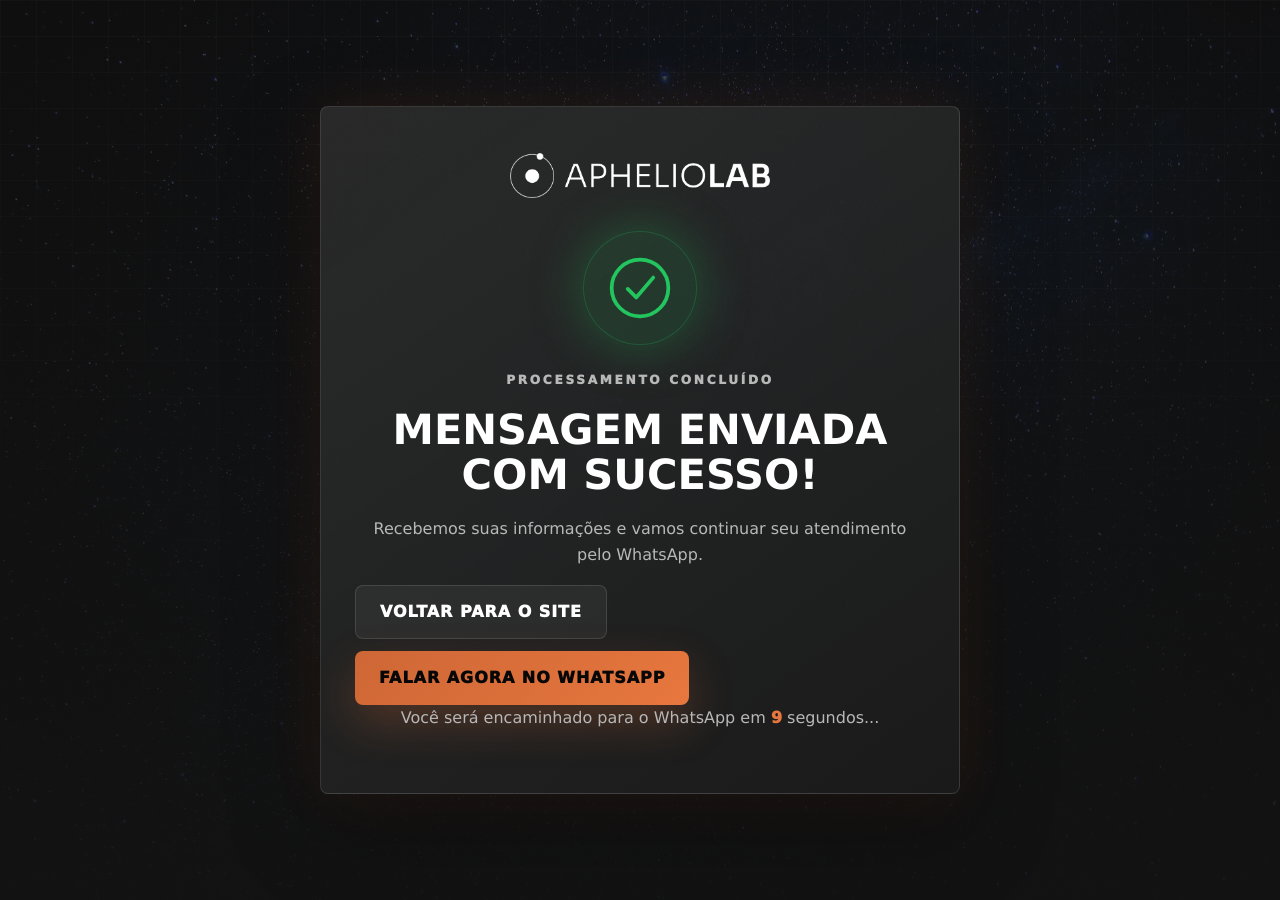
==== commit f6dc93f2: "Add files via upload" ====
--- a/sucesso.html
+++ b/sucesso.html
@@ -8,11 +8,11 @@
     <title>Mensagem enviada | Aphelio Lab</title>
     <link rel="icon" type="image/png" href="assets/favicon.png" />
     <link rel="apple-touch-icon" href="assets/favicon.png" />
-    <link rel="stylesheet" href="styles.css?v=20260420-11" />
+    <link rel="stylesheet" href="styles.css?v=20260420-19" />
   </head>
   <body class="success-page">
     <main class="success-card" aria-labelledby="success-title">
-      <img class="success-logo" src="assets/aphelio-logo.png" alt="Aphelio Lab" width="260" />
+      <img class="success-logo" src="assets/aphelio-logo.png" alt="Aphelio Lab" width="260" decoding="async" />
 
       <div class="success-check" aria-hidden="true">
         <svg viewBox="0 0 72 72" focusable="false">
@@ -27,7 +27,7 @@
 
       <div class="success-actions" aria-label="Próximos passos">
         <a class="button secondary" href="/">Voltar para o site</a>
-        <a class="button primary" href="https://wa.me/5535992496959" target="_blank" rel="noopener noreferrer">
+        <a class="button primary" id="whatsapp-link" href="https://wa.me/5535999096959" target="_blank" rel="noopener noreferrer">
           Falar agora no WhatsApp
         </a>
       </div>
@@ -39,8 +39,43 @@
 
     <script>
       const countElement = document.getElementById("success-count");
-      const whatsappUrl = "https://wa.me/5535992496959";
+      const whatsappLink = document.getElementById("whatsapp-link");
+      const whatsappNumber = "5535999096959";
+      const message = ["Olá, vim da landing page..."];
+      const params = new URLSearchParams(window.location.search);
       let seconds = 10;
+
+      const appendLeadContext = (leadContext) => {
+        if (leadContext.nicho) {
+          message.push(`Nicho: ${leadContext.nicho}`);
+        }
+
+        if (leadContext.necessidade) {
+          message.push(`Necessidade: ${leadContext.necessidade}`);
+        }
+      };
+
+      const urlLeadContext = {
+        nicho: params.get("nicho") || "",
+        necessidade: params.get("necessidade") || "",
+      };
+
+      if (urlLeadContext.nicho || urlLeadContext.necessidade) {
+        appendLeadContext(urlLeadContext);
+      } else {
+        try {
+        const leadContext = JSON.parse(window.sessionStorage.getItem("aphelioLeadContext") || "{}");
+          appendLeadContext(leadContext);
+        } catch (error) {
+          // Keep the base message if the browser blocks session storage.
+        }
+      }
+
+      const whatsappUrl = `https://wa.me/${whatsappNumber}?text=${encodeURIComponent(message.join("\n"))}`;
+
+      if (whatsappLink) {
+        whatsappLink.href = whatsappUrl;
+      }
 
       const countdown = window.setInterval(() => {
         seconds -= 1;
--- a/styles.css
+++ b/styles.css
@@ -15,6 +15,7 @@
   --radius: 8px;
   --radius-lg: 8px;
   --shadow: 0 30px 90px rgba(0, 0, 0, 0.34);
+  --slide-gap: 26px;
 }
 
 * {
@@ -104,16 +105,54 @@
 }
 
 .hero {
-  min-height: 100svh;
-  padding-bottom: 80px;
+  position: relative;
+  min-height: 720px;
+  padding: 72px 0 96px;
+  overflow: hidden;
+}
+
+.hero::after {
+  content: "";
+  position: absolute;
+  inset: auto 0 0;
+  z-index: 0;
+  height: 190px;
+  background: linear-gradient(180deg, rgba(19, 19, 19, 0), rgba(8, 9, 8, 0.72) 58%, rgba(8, 9, 8, 0.84));
+  pointer-events: none;
+}
+
+.hero > .shell {
+  position: relative;
+  z-index: 1;
 }
 
 .hero-grid {
-  display: grid;
-  grid-template-columns: minmax(0, 1.08fr) minmax(420px, 0.92fr);
-  gap: 70px;
+  position: relative;
+  z-index: 1;
+  display: grid;
+  grid-template-columns: minmax(0, 0.82fr) minmax(420px, 1fr);
+  gap: clamp(40px, 6vw, 96px);
   align-items: center;
-  padding: 92px 0 42px;
+  margin-top: 104px;
+  padding: 0;
+}
+
+.top-logo {
+  position: relative;
+  top: 24px;
+  z-index: 1;
+  display: inline-flex;
+  align-items: center;
+  width: 230px;
+}
+
+.top-logo img {
+  width: 100%;
+  height: auto;
+}
+
+.hero-copy {
+  max-width: 650px;
 }
 
 .eyebrow {
@@ -237,6 +276,7 @@
 .hero-system,
 .chat-panel {
   position: relative;
+  contain: layout paint;
   overflow: hidden;
   border: 1px solid rgba(255, 255, 255, 0.16);
   border-radius: var(--radius-lg);
@@ -251,6 +291,74 @@
   width: min(100%, 560px);
   justify-self: center;
   align-self: center;
+}
+
+.hero-media-wrap {
+  display: grid;
+  gap: 18px;
+  align-content: start;
+}
+
+.hero-chat-slider {
+  position: relative;
+  height: 470px;
+  --slide-step: calc((100% - (var(--slide-gap) * 3)) / 4 + var(--slide-gap));
+  overflow: hidden;
+}
+
+.hero-chat-track {
+  display: flex;
+  gap: var(--slide-gap);
+  width: 400%;
+  height: 100%;
+  contain: layout paint;
+  animation: hero-chat-track 24s ease-in-out infinite;
+  will-change: transform;
+}
+
+.chat-slide.hero-system {
+  flex: 0 0 calc((100% - (var(--slide-gap) * 3)) / 4);
+  min-width: calc((100% - (var(--slide-gap) * 3)) / 4);
+  height: 470px;
+  width: auto;
+  max-width: none;
+  display: grid;
+  grid-template-rows: auto 1fr;
+  justify-self: auto;
+}
+
+.slider-dots {
+  position: absolute;
+  z-index: 4;
+  left: 50%;
+  bottom: 18px;
+  display: flex;
+  gap: 8px;
+  transform: translateX(-50%);
+}
+
+.slider-dots span {
+  width: 8px;
+  height: 8px;
+  border-radius: 50%;
+  background: rgba(255, 255, 255, 0.26);
+  animation: slider-dot 24s ease-in-out infinite;
+}
+
+.slider-dots span:nth-child(2) {
+  animation-delay: 6s;
+}
+
+.slider-dots span:nth-child(3) {
+  animation-delay: 12s;
+}
+
+.slider-dots span:nth-child(4) {
+  animation-delay: 18s;
+}
+
+.hero-button {
+  width: 100%;
 }
 
 .system-top {
@@ -337,7 +445,8 @@
 }
 
 .system-thread.compact {
-  min-height: 360px;
+  min-height: 0;
+  height: 100%;
 }
 
 .bubble {
@@ -366,8 +475,11 @@
 }
 
 .stats-row {
+  position: relative;
+  z-index: 1;
   display: grid;
   grid-template-columns: repeat(4, 1fr);
+  margin-top: 56px;
   border: 1px solid var(--line);
   border-radius: var(--radius-lg);
   background: rgba(255, 255, 255, 0.045);
@@ -1088,6 +1200,46 @@
   }
 }
 
+@keyframes hero-chat-track {
+  0%,
+  18% {
+    transform: translateX(0);
+  }
+
+  25%,
+  43% {
+    transform: translateX(calc(var(--slide-step) * -1));
+  }
+
+  50%,
+  68% {
+    transform: translateX(calc(var(--slide-step) * -2));
+  }
+
+  75%,
+  93% {
+    transform: translateX(calc(var(--slide-step) * -3));
+  }
+
+  100% {
+    transform: translateX(0);
+  }
+}
+
+@keyframes slider-dot {
+  0%,
+  18% {
+    background: var(--accent);
+    transform: scale(1.22);
+  }
+
+  25%,
+  100% {
+    background: rgba(255, 255, 255, 0.26);
+    transform: scale(1);
+  }
+}
+
 @media (max-width: 1040px) {
   .hero-grid,
   .founder-grid,
@@ -1100,7 +1252,8 @@
 
   .hero-grid {
     gap: 44px;
-    padding-top: 70px;
+    margin-top: 70px;
+    padding-top: 0;
   }
 
   .solution-grid,
@@ -1119,6 +1272,10 @@
 }
 
 @media (max-width: 720px) {
+  body {
+    background-attachment: scroll;
+  }
+
   .shell {
     width: min(100% - 24px, 1180px);
   }
@@ -1137,11 +1294,17 @@
 
   .hero {
     min-height: auto;
-    padding-bottom: 54px;
+    padding: 30px 0 58px;
+  }
+
+  .top-logo {
+    top: 10px;
+    width: 172px;
   }
 
   .hero-grid {
-    padding-top: 54px;
+    margin-top: 56px;
+    padding-top: 0;
   }
 
   h1 {
@@ -1158,9 +1321,16 @@
     padding: 68px 0;
   }
 
-  .hero-actions,
   .button {
     width: 100%;
+  }
+
+  .hero-chat-slider {
+    height: 430px;
+  }
+
+  .chat-slide.hero-system {
+    height: 430px;
   }
 
   .market-tags span,
@@ -1181,7 +1351,7 @@
 
   .system-thread,
   .system-thread.compact {
-    min-height: 360px;
+    min-height: 0;
     padding: 20px 16px 24px;
   }
 
